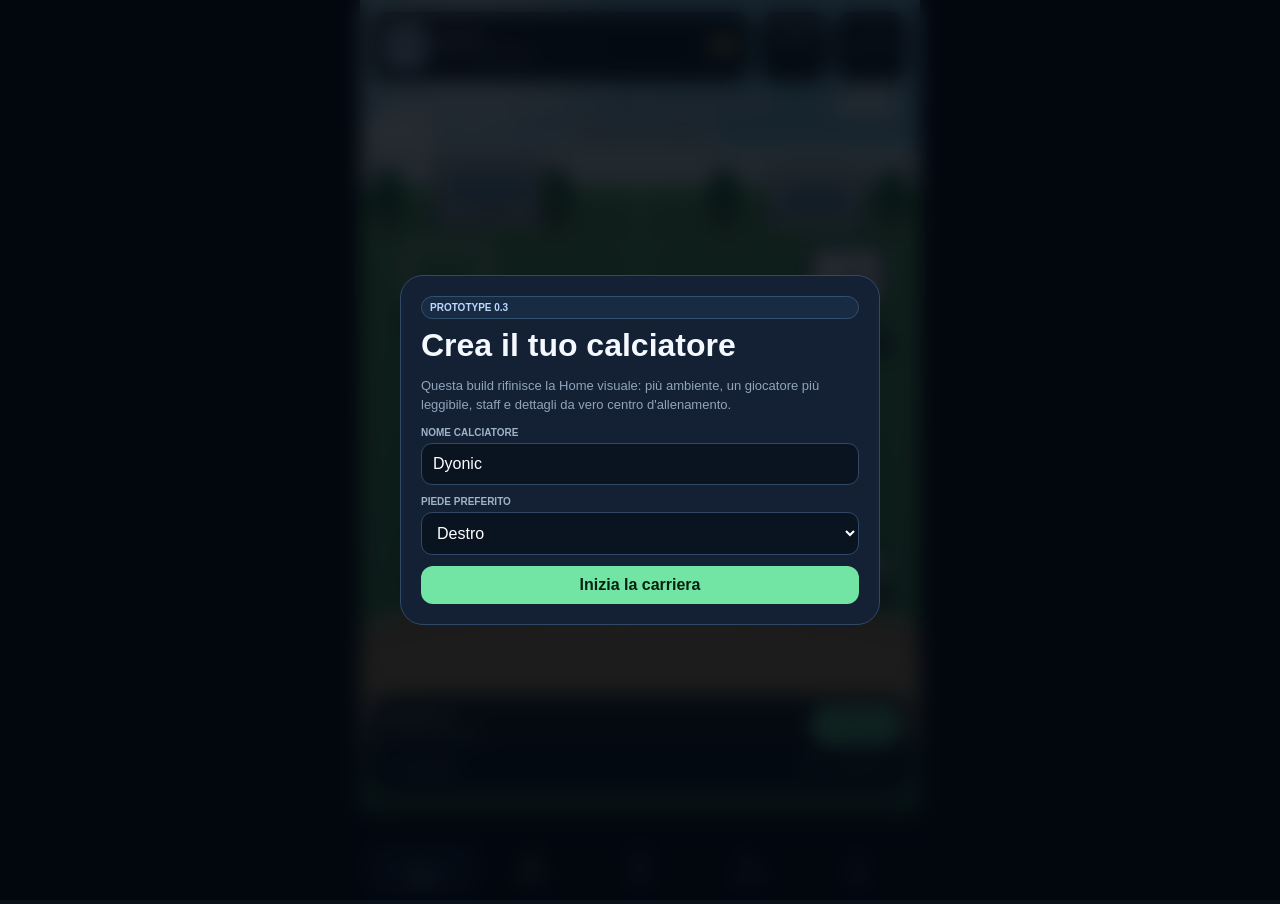
==== road-to-pro/index.html @ c66f7557 "Road to Pro Prototype 0.3 visual polish" ====
<!doctype html>
<html lang="it">
<head>
<meta charset="utf-8">
<meta name="viewport" content="width=device-width,initial-scale=1,viewport-fit=cover">
<meta name="theme-color" content="#0b1420">
<title>Road to Pro — Prototype 0.3</title>
<style>
:root{
  --bg:#09111a;--panel:#101a27;--panel2:#0c1520;--line:#273950;
  --text:#f4f8ff;--muted:#91a4bb;--green:#72e4a3;--blue:#62a8ff;--cyan:#66e3ff;
  --yellow:#ffd46b;--red:#ff7b7b;--grass:#4d9c57;--grass2:#3d844b;--track:#b69b70;
}
*{box-sizing:border-box}
html,body{margin:0;min-height:100%;background:var(--bg);color:var(--text);font-family:-apple-system,BlinkMacSystemFont,"Segoe UI",sans-serif}
button,input,select{font:inherit}
button{-webkit-tap-highlight-color:transparent}
body{overflow-x:hidden}
.app{max-width:560px;margin:auto;min-height:100vh;padding-bottom:92px;background:linear-gradient(#101d2c 0,#09111a 42%,#09111a 100%)}
.view{display:none}.view.active{display:block}
.card{background:linear-gradient(180deg,#142033,#0d1723);border:1px solid var(--line);border-radius:18px;padding:14px;margin:12px 12px 0;box-shadow:0 12px 32px #0005}
.title{font-size:11px;color:#a9bdd4;text-transform:uppercase;letter-spacing:.09em;font-weight:900;margin-bottom:10px}
.btn{border:0;border-radius:12px;padding:10px 12px;font-weight:900;background:var(--green);color:#062113}
.btn.alt{background:#21354d;color:#edf6ff}.btn.ghost{background:transparent;color:#c9d8e9;border:1px solid #344b69}.btn:disabled{opacity:.42}
.bar{height:8px;background:#08101a;border:1px solid #22344a;border-radius:999px;overflow:hidden}.fill{height:100%;background:linear-gradient(90deg,var(--blue),var(--green))}
.tag{font-size:10px;padding:5px 8px;border-radius:999px;background:#192b42;color:#bcd8ff;border:1px solid #31516f;font-weight:900;white-space:nowrap}
.toast{position:fixed;z-index:90;top:14px;left:50%;transform:translateX(-50%) translateY(-14px);opacity:0;background:#eff7ff;color:#0a1827;padding:10px 13px;border-radius:12px;font-size:12px;font-weight:900;transition:.2s;box-shadow:0 10px 24px #0005}.toast.show{opacity:1;transform:translateX(-50%)}
.modal{position:fixed;inset:0;z-index:80;background:#02060dd9;display:none;align-items:center;justify-content:center;padding:18px;backdrop-filter:blur(10px)}.modal.show{display:flex}
.box{width:min(480px,100%);background:#142033;border:1px solid #314968;border-radius:23px;padding:20px}.box h1{margin:8px 0 6px}.box p{color:var(--muted);font-size:13px;line-height:1.45}
.field{margin:11px 0}.field label{display:block;font-size:10px;color:#9fb3ca;text-transform:uppercase;font-weight:900;margin-bottom:5px}.field input,.field select{width:100%;border:1px solid #304863;background:#0a1420;color:#fff;padding:11px;border-radius:11px}

/* HOME VISUAL HUB */
.hub{position:relative;min-height:calc(100vh - 88px);overflow:hidden;background:linear-gradient(#8fd0ea 0 18%,#d9f0f1 18% 23%,#5aa763 23% 65%,#3d7f49 65%);border-bottom:1px solid #1d2c3d}
.sky-glow{position:absolute;inset:0;background:radial-gradient(circle at 20% 7%,#ffffffaa 0 6%,transparent 18%),linear-gradient(180deg,#0000,#0001);pointer-events:none}
.cloud{position:absolute;background:#ffffffc9;border-radius:999px;filter:drop-shadow(0 3px 4px #0002)}.cloud:before,.cloud:after{content:"";position:absolute;background:inherit;border-radius:50%}.c1{width:86px;height:24px;top:126px;left:-12px}.c1:before{width:32px;height:32px;left:14px;top:-14px}.c1:after{width:42px;height:42px;left:39px;top:-23px}.c2{width:70px;height:20px;top:98px;right:20px;opacity:.72}.c2:before{width:30px;height:30px;left:9px;top:-13px}.c2:after{width:34px;height:34px;right:7px;top:-18px}
.hud{position:relative;z-index:10;padding:12px 12px 0;display:grid;grid-template-columns:1fr auto;gap:8px}
.player-chip,.resource-chip{background:#0b1723e8;border:2px solid #0b1017;border-radius:16px;box-shadow:0 5px 0 #0003;backdrop-filter:blur(7px)}
.player-chip{display:flex;align-items:center;padding:8px;min-width:0}.crest{width:48px;height:48px;border-radius:13px;background:linear-gradient(145deg,#eaf3ff,#b8d4ff);border:2px solid #0b1017;display:grid;place-items:center;color:#152842;font-weight:950;flex:none}.player-meta{min-width:0;padding:0 8px}.player-meta b{display:block;white-space:nowrap;overflow:hidden;text-overflow:ellipsis;font-size:14px}.player-meta span{font-size:11px;color:#a8bdd3;font-weight:800}.ovr-mini{font-size:24px;font-weight:950;color:var(--yellow);margin-left:auto;padding-right:6px}
.resources{display:flex;gap:6px}.resource-chip{padding:7px 9px;min-width:70px;text-align:center}.resource-chip strong{font-size:13px;display:block}.resource-chip small{font-size:9px;color:#a5b8cd;text-transform:uppercase;font-weight:900}
.hub-title{position:relative;z-index:5;text-align:center;margin-top:10px}.hub-title b{font-size:22px;text-shadow:0 3px 0 #0004}.hub-title span{display:block;font-size:11px;color:#18332a;font-weight:900;background:#ffffffb5;width:max-content;max-width:80%;margin:4px auto 0;padding:5px 9px;border-radius:999px}

/* training field */
.field-scene{position:absolute;left:0;right:0;top:190px;bottom:132px;background:
linear-gradient(90deg,transparent 49.6%,#ffffff5b 49.6% 50.4%,transparent 50.4%),
linear-gradient(180deg,#5fae67,#3f8c51)}
.field-scene:before{content:"";position:absolute;inset:12px;border:3px solid #ffffff66;border-radius:18px}
.center-circle{position:absolute;left:50%;top:46%;width:104px;height:104px;border:3px solid #ffffff55;border-radius:50%;transform:translate(-50%,-50%)}
.track{position:absolute;left:-7%;right:-7%;bottom:-58px;height:150px;border-radius:50% 50% 0 0;background:#b89b71;border-top:8px solid #d9c49b;box-shadow:inset 0 22px 0 #a98c67}

/* hotspots */
.hotspot{position:absolute;z-index:6;border:0;background:transparent;color:#fff;text-align:center;padding:0;filter:drop-shadow(0 5px 4px #0004)}
.hotspot .label{display:inline-block;margin-top:4px;padding:5px 8px;border-radius:10px;background:#0a1420de;border:1px solid #35516d;font-size:10px;font-weight:950;white-space:nowrap}
.hotspot .bubble{position:absolute;right:-2px;top:-5px;background:#ff5a68;color:#fff;border:2px solid #fff;border-radius:50%;width:18px;height:18px;font-size:10px;font-weight:950;display:grid;place-items:center}
.goal-post{left:6%;top:11%;width:105px;height:85px}.goal-shape{position:relative;width:84px;height:58px;margin:auto;border:5px solid #f3f6f7;border-bottom-width:4px;border-radius:6px 6px 0 0;background:repeating-linear-gradient(45deg,#ffffff22 0 4px,#0000 4px 11px)}.goal-shape:after{content:"●";position:absolute;color:#eff8ff;font-size:24px;left:31px;bottom:-17px;text-shadow:0 2px 0 #0005}
.cones{left:7%;bottom:17%;width:100px}.cone-set{height:66px;position:relative}.cone{position:absolute;width:0;height:0;border-left:15px solid transparent;border-right:15px solid transparent;border-bottom:34px solid #ff9c33;filter:drop-shadow(0 4px 0 #99510f)}.cone:nth-child(1){left:7px;bottom:0}.cone:nth-child(2){left:34px;bottom:16px}.cone:nth-child(3){left:60px;bottom:1px}
.board{right:4%;top:11%;width:102px}.board-shape{width:78px;height:62px;background:#f1f5f5;border:5px solid #42586b;border-radius:8px;margin:auto;position:relative}.board-shape:before{content:"";position:absolute;left:50%;top:0;bottom:0;width:2px;background:#5aa;opacity:.6}.board-shape:after{content:"⚽";position:absolute;left:28px;top:17px;font-size:20px}.board-legs{height:24px;width:48px;border-left:5px solid #42586b;border-right:5px solid #42586b;margin:-1px auto 0}
.bench{right:4%;bottom:15%;width:112px}.bench-shape{width:88px;height:22px;background:#d9e0e4;border:4px solid #516476;border-radius:5px;margin:30px auto 0;position:relative}.bench-shape:before,.bench-shape:after{content:"";position:absolute;width:6px;height:27px;background:#516476;top:18px}.bench-shape:before{left:10px}.bench-shape:after{right:10px}

/* Player CSS character */
.footballer{position:absolute;z-index:5;left:50%;top:51%;width:110px;height:150px;transform:translate(-50%,-50%);filter:drop-shadow(0 8px 4px #0004)}
.shadow{position:absolute;width:76px;height:18px;border-radius:50%;background:#143d2788;bottom:1px;left:17px}
.head{position:absolute;width:36px;height:36px;border-radius:48% 48% 45% 45%;background:#d9a16f;left:37px;top:3px;border:3px solid #35251c}
.hair{position:absolute;width:36px;height:15px;border-radius:18px 18px 5px 5px;background:#2c211b;left:37px;top:1px;border:3px solid #211712;border-bottom:0}
.body{position:absolute;width:44px;height:58px;left:33px;top:36px;border-radius:10px 10px 16px 16px;background:linear-gradient(#0d67d8 0 72%,#fff 72%);border:3px solid #10233a}
.body:after{content:"9";position:absolute;right:6px;top:8px;font-weight:950;color:#fff;font-size:16px}
.arm{position:absolute;width:14px;height:52px;background:#d9a16f;border:3px solid #35251c;border-radius:9px;top:42px;transform-origin:top}.arm.l{left:25px;transform:rotate(18deg)}.arm.r{right:25px;transform:rotate(-22deg)}
.leg{position:absolute;width:16px;height:55px;background:linear-gradient(#f7f8fa 0 52%,#1748a1 52% 76%,#1b1c24 76%);border:3px solid #1d2735;border-radius:9px;top:88px;transform-origin:top}.leg.l{left:36px;transform:rotate(8deg)}.leg.r{right:36px;transform:rotate(-18deg);animation:kick 2.1s infinite ease-in-out}
.ball{position:absolute;width:27px;height:27px;background:radial-gradient(circle at 35% 30%,#fff 0 38%,#1e2530 40% 48%,#fff 50% 70%,#1e2530 72%);border:2px solid #1a2027;border-radius:50%;right:6px;bottom:13px;animation:ball 2.1s infinite ease-in-out}
@keyframes kick{0%,48%,100%{transform:rotate(-18deg)}58%{transform:rotate(-52deg)}70%{transform:rotate(-26deg)}}
@keyframes ball{0%,45%,100%{transform:translate(0,0) rotate(0)}62%{transform:translate(42px,-22px) rotate(110deg)}78%{transform:translate(5px,-4px) rotate(220deg)}}
.status-pill{position:absolute;z-index:7;left:50%;top:29%;transform:translateX(-50%);background:#0b1723e9;border:1px solid #3e5d7c;border-radius:14px;padding:7px 10px;font-size:10px;font-weight:900;box-shadow:0 5px 15px #0004;max-width:70%;text-align:center}
.status-pill.ready{border-color:#57d990;color:#d8ffe8}.status-pill.idle{border-color:#ffd46b;color:#ffe8a5}

/* Home footer panel */
.home-footer{position:absolute;left:10px;right:10px;bottom:18px;z-index:8;background:#0b1420eb;border:1px solid #30465f;border-radius:18px;padding:10px;box-shadow:0 10px 28px #0005;backdrop-filter:blur(10px)}
.primary-line{display:flex;gap:9px;align-items:center}.primary-line .info{flex:1;min-width:0}.primary-line b{display:block;font-size:13px}.primary-line span{font-size:10px;color:#9db1c9}.ps-chip{margin-top:8px;display:flex;justify-content:space-between;align-items:center;padding:8px 9px;border-radius:11px;background:#101c2a;border:1px solid #253a51;font-size:11px}.ps-chip strong{color:var(--green)}

/* rest of prototype */
.header{padding:14px 12px 0;display:flex;align-items:center;justify-content:space-between}.brand{font-weight:950;letter-spacing:.09em}
.stats{display:grid;grid-template-columns:repeat(3,1fr);gap:7px}.stat{background:var(--panel2);border:1px solid #23354b;border-radius:13px;padding:9px}.stat b{display:block}.stat span{font-size:9px;color:var(--muted);text-transform:uppercase}
.goal{display:grid;grid-template-columns:repeat(3,1fr);gap:6px;background:#07101a;border:2px solid #8196ac;padding:7px;border-radius:8px;aspect-ratio:1.8;margin:12px 0}.zone{border:1px dashed #38506d;border-radius:6px;background:#101d2b}.zone.target{background:radial-gradient(circle,#9dffd0 0 10%,#23744f 12% 42%,#143426 44%)}.zone.good{background:#257550}.zone.bad{background:#753840}
.score{display:flex;justify-content:space-between;font-size:12px;color:#bdcde1}.msg{text-align:center;font-weight:900;margin:10px 0}
.choices{display:flex;gap:7px;flex-wrap:wrap}.choice{border:1px solid #30445f;background:#111b29;color:#c7d5e8;border-radius:10px;padding:8px 9px;font-size:12px;font-weight:800}.choice.on{background:#244667;color:#fff;border-color:#5486b6}
.idle-box{margin-top:10px;padding:11px;background:#0c1521;border:1px solid #24344c;border-radius:12px;font-size:12px;color:#bdcde1}
.skillgrid{display:grid;grid-template-columns:1fr 1fr;gap:8px}.skill{background:var(--panel2);border:1px solid #25364e;border-radius:14px;padding:11px}.skill.lock{opacity:.52}.skill h4{margin:0;font-size:13px}.lvl{font-size:22px;color:var(--green);font-weight:950;margin-top:5px}.req{font-size:10px;color:var(--muted);min-height:30px;margin-top:4px}.skill .btn{width:100%;margin-top:7px}
.note{margin:10px 12px 0;font-size:11px;color:#ffd98a;padding:8px 10px;border-radius:11px;background:#2a2313;border:1px solid #59491d}

/* bottom nav */
.tabs{position:fixed;z-index:60;bottom:0;left:50%;transform:translateX(-50%);width:min(560px,100%);display:grid;grid-template-columns:repeat(5,1fr);padding:7px 8px calc(7px + env(safe-area-inset-bottom));background:#09111bf2;border-top:1px solid #26394f;backdrop-filter:blur(14px)}
.tab{border:0;background:transparent;color:#8295ac;padding:8px 2px;border-radius:11px;font-size:10px;font-weight:900}.tab b{display:block;font-size:18px;line-height:18px;margin-bottom:2px}.tab.active{background:#19283b;color:#fff}.tab.locked{opacity:.45}

/* Prototype 0.3 visual polish */
.training-complex{position:absolute;left:0;right:0;top:108px;height:120px;z-index:2;pointer-events:none}
.facility{position:absolute;bottom:0;border:3px solid #263746;border-bottom:0;background:linear-gradient(#d7e0e3,#aab7bd);box-shadow:0 6px 0 #0002}
.facility span{position:absolute;left:50%;transform:translateX(-50%);bottom:12px;font-size:9px;font-weight:950;color:#2d3d48;letter-spacing:.08em}
.facility.gym{width:112px;height:70px;left:13%;border-radius:12px 12px 0 0}
.facility.recovery{width:96px;height:60px;right:10%;border-radius:12px 12px 0 0;background:linear-gradient(#e7f3ef,#b7d8cf)}
.facility:before{content:"";position:absolute;left:12px;right:12px;top:12px;height:24px;background:#79a9c5;border:3px solid #395463;border-radius:5px}
.fence{position:absolute;left:0;right:0;bottom:-7px;height:23px;border-top:3px solid #526c70;background:repeating-linear-gradient(90deg,transparent 0 15px,#6f8587 15px 17px)}
.trees{position:absolute;left:2%;right:2%;bottom:7px;display:flex;justify-content:space-between;align-items:flex-end}
.trees i{display:block;width:34px;height:52px;background:#2f7c45;border:3px solid #285b37;border-radius:50% 50% 36% 36%;position:relative}
.trees i:after{content:"";position:absolute;width:7px;height:24px;background:#6a4b32;left:11px;bottom:-17px}
.coach{position:absolute;right:25%;top:36%;width:46px;height:80px;z-index:4;filter:drop-shadow(0 5px 3px #0004)}
.coach-head{position:absolute;width:22px;height:22px;border-radius:50%;background:#c98d66;left:12px;top:0;border:2px solid #2c211b}
.coach-body{position:absolute;width:30px;height:42px;left:8px;top:20px;border-radius:7px 7px 12px 12px;background:#182432;border:2px solid #101820}
.clipboard{position:absolute;width:18px;height:23px;right:-2px;top:29px;background:#f1d89f;border:2px solid #6e5630;border-radius:3px;transform:rotate(8deg)}
.coach span{position:absolute;top:65px;left:50%;transform:translateX(-50%);font-size:8px;background:#0a1420dc;border:1px solid #38506c;padding:3px 5px;border-radius:7px;font-weight:900}
.drill-ring{position:absolute;border:4px solid #f3d75d;border-radius:50%;width:34px;height:14px;bottom:17%;opacity:.9;transform:skewX(-12deg)}
.r1{left:32%}.r2{left:43%;bottom:12%}.r3{left:54%;bottom:19%}

/* richer player */
.footballer{width:128px;height:176px}
.player-head{position:absolute;width:40px;height:42px;left:44px;top:3px;border-radius:48% 48% 45% 45%;background:linear-gradient(#dba77a,#c88e61);border:3px solid #2b2019;z-index:6}
.player-hair{position:absolute;left:-3px;right:-3px;top:-3px;height:17px;background:#231a16;border-radius:19px 19px 5px 5px;border:3px solid #17110e;border-bottom:0}
.ear{position:absolute;width:7px;height:11px;background:#cc966d;border:2px solid #2b2019;top:18px}.e1{left:-7px;border-radius:7px 0 0 7px}.e2{right:-7px;border-radius:0 7px 7px 0}
.neck{position:absolute;width:16px;height:14px;background:#c98e63;left:56px;top:39px;border-left:3px solid #2b2019;border-right:3px solid #2b2019;z-index:4}
.jersey{position:absolute;width:54px;height:66px;left:37px;top:48px;border-radius:12px 12px 18px 18px;background:linear-gradient(90deg,#0a4ca9,#1876e8 48%,#0a4ca9);border:3px solid #10243b;z-index:5}
.jersey:before{content:"";position:absolute;left:0;right:0;top:8px;height:5px;background:#e8f1ff}
.jersey span{position:absolute;right:8px;top:19px;color:#fff;font-size:18px;font-weight:950;text-shadow:0 2px 0 #0004}
.shorts{position:absolute;width:52px;height:27px;left:38px;top:107px;background:#f4f7fa;border:3px solid #263445;border-radius:4px 4px 9px 9px;z-index:4}
.player-arm{position:absolute;width:15px;height:58px;background:linear-gradient(#176fd7 0 28%,#cb9267 28%);border:3px solid #2d2928;border-radius:9px;top:55px;transform-origin:top;z-index:3}.a1{left:27px;transform:rotate(20deg)}.a2{right:27px;transform:rotate(-28deg);animation:armSwing 2.1s infinite ease-in-out}
.player-leg{position:absolute;width:18px;height:58px;background:linear-gradient(#d79a6d 0 18%,#f7f8fa 18% 61%,#174ea8 61% 83%,#d79a6d 83%);border:3px solid #27313d;border-radius:9px;top:128px;transform-origin:top;z-index:3}.l1{left:42px;transform:rotate(6deg)}.l2{right:42px;transform:rotate(-16deg);animation:kick2 2.1s infinite ease-in-out}
.boot{position:absolute;width:26px;height:11px;background:#171b21;border:2px solid #0c0f12;border-radius:8px 10px 4px 4px;bottom:-4px;z-index:7}.b1{left:31px;transform:rotate(5deg)}.b2{right:26px;transform:rotate(-9deg);animation:bootKick 2.1s infinite ease-in-out}
.shadow{width:88px;left:20px;bottom:-1px;filter:blur(.4px)}
.ball{width:29px;height:29px;right:2px;bottom:14px}
@keyframes armSwing{0%,48%,100%{transform:rotate(-28deg)}58%{transform:rotate(-10deg)}70%{transform:rotate(-25deg)}}
@keyframes kick2{0%,48%,100%{transform:rotate(-16deg)}58%{transform:rotate(-51deg)}70%{transform:rotate(-25deg)}}
@keyframes bootKick{0%,48%,100%{transform:rotate(-9deg) translate(0,0)}58%{transform:rotate(-35deg) translate(8px,-5px)}70%{transform:rotate(-15deg) translate(2px,-1px)}}

/* make hotspots feel part of the world */
.hotspot{transition:transform .12s ease,filter .12s ease}.hotspot:active{transform:scale(.94);filter:brightness(1.12) drop-shadow(0 5px 4px #0004)}
.hotspot .label{background:#0a1420c7;backdrop-filter:blur(4px);border-color:#4b6d8b}
.home-footer{background:#0a1320df}
.hub-title b{font-size:24px;letter-spacing:.01em}
.status-pill{box-shadow:0 6px 18px #0005;backdrop-filter:blur(5px)}

@media(max-height:720px){.field-scene{top:175px;bottom:116px}.footballer{top:53%;transform:translate(-50%,-50%) scale(.88)}.status-pill{top:30%}.hotspot .label{font-size:9px}.home-footer{bottom:10px}}
</style>
</head>
<body>
<div class="toast" id="toast"></div>

<div class="modal" id="onboard"><div class="box">
  <div class="tag">PROTOTYPE 0.3</div>
  <h1>Crea il tuo calciatore</h1>
  <p>Questa build rifinisce la Home visuale: più ambiente, un giocatore più leggibile, staff e dettagli da vero centro d'allenamento.</p>
  <div class="field"><label>Nome calciatore</label><input id="nameInput" maxlength="18" value="Dyonic"></div>
  <div class="field"><label>Piede preferito</label><select id="footInput"><option>Destro</option><option>Sinistro</option></select></div>
  <button class="btn" id="create" style="width:100%">Inizia la carriera</button>
</div></div>

<div class="app">

<section class="view active" id="home">
  <div class="hub">
    <div class="sky-glow"></div><div class="cloud c1"></div><div class="cloud c2"></div>

    <div class="hud">
      <div class="player-chip">
        <div class="crest">RTP</div>
        <div class="player-meta"><b id="pname">—</b><span id="psub">ATT · Rookie</span></div>
        <div class="ovr-mini" id="ovr">40</div>
      </div>
      <div class="resources">
        <div class="resource-chip"><strong id="energy">100</strong><small>Energia</small></div>
        <div class="resource-chip"><strong>0</strong><small>Pro Coins</small></div>
      </div>
    </div>

    <div class="hub-title"><b>Centro di Allenamento</b><span id="hubSubtitle">Costruisci il tuo calciatore</span></div>

    <div class="training-complex">
      <div class="facility gym"><span>GYM</span></div>
      <div class="facility recovery"><span>RECOVERY</span></div>
      <div class="fence"></div>
      <div class="trees"><i></i><i></i><i></i><i></i></div>
    </div>
    <div class="field-scene">
      <div class="center-circle"></div><div class="track"></div>
      <div class="coach"><div class="coach-head"></div><div class="coach-body"></div><div class="clipboard"></div><span>Coach</span></div>
      <div class="drill-ring r1"></div><div class="drill-ring r2"></div><div class="drill-ring r3"></div>

      <button class="hotspot goal-post" data-go="training">
        <div class="goal-shape"></div><div class="label">Finalizzazione</div>
      </button>

      <button class="hotspot cones" id="dribblingHotspot">
        <div class="cone-set"><i class="cone"></i><i class="cone"></i><i class="cone"></i></div>
        <div class="label">Dribbling</div>
      </button>

      <button class="hotspot board" id="matchHotspot">
        <div class="board-shape"></div><div class="board-legs"></div><div class="label">Prossimo match</div>
      </button>

      <button class="hotspot bench" data-go="training" id="benchHotspot">
        <div class="bench-shape"></div><div class="label">Allenamento idle</div><span class="bubble" id="idleBubble" style="display:none">!</span>
      </button>

      <div class="status-pill ready" id="playerStatus">Pronto ad allenarsi</div>
      <div class="footballer" aria-label="Il tuo calciatore">
        <div class="shadow"></div>
        <div class="player-head"><div class="player-hair"></div><div class="ear e1"></div><div class="ear e2"></div></div>
        <div class="neck"></div>
        <div class="jersey"><span>9</span></div>
        <div class="shorts"></div>
        <div class="player-arm a1"></div><div class="player-arm a2"></div>
        <div class="player-leg l1"></div><div class="player-leg l2"></div>
        <div class="boot b1"></div><div class="boot b2"></div>
        <div class="ball"></div>
      </div>
    </div>

    <div class="home-footer">
      <div class="primary-line">
        <div class="info"><b id="primaryTitle">Allenati ora</b><span id="primarySub">Energia disponibile per il Training Ground</span></div>
        <button class="btn" id="primaryAction">Vai</button>
      </div>
      <button class="ps-chip" data-go="career" style="width:100%;color:#dbe8f6">
        <span>PS disponibili</span><strong id="ps">0.00 → Skill Tree</strong>
      </button>
    </div>
  </div>
</section>

<section class="view" id="training">
  <div class="header"><div class="brand">TRAINING GROUND</div><div class="tag">ATT</div></div>
  <div class="note">Demo: Energia accelerata a +1 ogni 8 secondi per testare il loop.</div>
  <div class="card">
    <div class="title">Energia Training</div>
    <div style="display:flex;justify-content:space-between"><strong id="energyBig">100 / 100</strong><span id="regen" style="font-size:12px;color:#bcd0e7">Piena</span></div>
    <div class="bar" style="margin-top:9px"><div class="fill" id="efill2" style="width:100%"></div></div>
  </div>
  <div class="card">
    <div class="title">Allenamento attivo</div>
    <strong>Finalizzazione</strong>
    <p style="font-size:12px;color:#94a6bf">10 tiri · costo 6 Energia. Tocca il bersaglio verde prima che sparisca.</p>
    <button class="btn" id="startGame">Inizia esercizio</button>
    <div id="game" style="display:none">
      <div class="goal" id="goal"></div>
      <div class="score"><span>Tiro <b id="shot">0</b>/10</span><span>Punti <b id="score">0</b></span></div>
      <div class="msg" id="msg">PRONTO</div>
    </div>
  </div>
  <div class="card">
    <div class="title">Allenamento idle</div>
    <p style="font-size:12px;color:#94a6bf">Scegli focus e durata. In produzione arriveremo fino a timer di ore.</p>
    <div class="choices" id="focus"></div><div style="height:8px"></div><div class="choices" id="duration"></div>
    <button class="btn alt" id="startIdle" style="margin-top:10px">Avvia allenamento</button>
    <div class="idle-box" id="idleBox">Nessun allenamento in corso.</div>
  </div>
</section>

<section class="view" id="career">
  <div class="header"><div class="brand">CARRIERA</div><div class="tag">SKILL TREE</div></div>
  <div class="card"><div class="stats">
    <div class="stat"><b id="careerPs">0.00</b><span>PS</span></div>
    <div class="stat"><b id="careerOvr">40</b><span>OVR</span></div>
    <div class="stat"><b>ATT</b><span>Ruolo</span></div>
  </div></div>
  <div class="card"><div class="title">Skill Tree ATT · prototipo</div><div class="skillgrid" id="skills"></div></div>
  <div class="card"><button class="btn ghost" id="reset" style="width:100%">Azzera Prototype 0.3</button></div>
</section>

<section class="view" id="club">
  <div class="header"><div class="brand">CLUB</div><div class="tag">PROSSIMAMENTE</div></div>
  <div class="card"><div class="title">Prototype 0</div><h3 style="margin:0">Il Club arriverà nei prossimi prototipi.</h3><p style="color:#91a4bb;font-size:12px">Questa schermata è già presente per provare l'architettura di navigazione futura.</p></div>
</section>

<section class="view" id="more">
  <div class="header"><div class="brand">ALTRO</div><div class="tag">PROTOTIPO</div></div>
  <div class="card"><div class="title">In sviluppo</div><p style="color:#91a4bb;font-size:12px;margin:0">Profilo, amici, Locker Room, Sponsor, notifiche, Chat Globale e impostazioni verranno aggiunti gradualmente.</p></div>
</section>

</div>

<nav class="tabs">
  <button class="tab active" data-view="home"><b>⌂</b>Home</button>
  <button class="tab" data-view="training"><b>⚡</b>Training</button>
  <button class="tab" data-view="club"><b>♜</b>Club</button>
  <button class="tab" data-view="career"><b>★</b>Carriera</button>
  <button class="tab" data-view="more"><b>•••</b>Altro</button>
</nav>

<script>
(function(){
"use strict";
var KEY="rtp_p0_web_v1", MAX=100, COST=6, REGEN=8000;
var SK={
 precision:{n:"Precisione tiro"},
 accel:{n:"Accelerazione"},
 movement:{n:"Smarcamento"},
 control:{n:"Primo controllo"},
 power:{n:"Potenza tiro",r:[["precision",5]]},
 dribble:{n:"Dribbling 1v1",r:[["control",5],["accel",3]]}
};
function fresh(){var s={made:false,name:"Dyonic",foot:"Destro",ps:0,invested:0,energy:100,last:Date.now(),idle:null,focus:"precision",dur:30,skills:{}};Object.keys(SK).forEach(function(k){s.skills[k]=0});return s}
var S;try{S=JSON.parse(localStorage.getItem(KEY))||fresh()}catch(e){S=fresh()}
Object.keys(SK).forEach(function(k){if(S.skills[k]==null)S.skills[k]=0});
var G=null;
function save(){localStorage.setItem(KEY,JSON.stringify(S))}
function toast(x){var t=document.getElementById("toast");t.textContent=x;t.classList.add("show");setTimeout(function(){t.classList.remove("show")},1600)}
function updateEnergy(){var now=Date.now();if(S.energy>=MAX){S.energy=MAX;S.last=now;return}var g=Math.floor((now-S.last)/REGEN);if(g>0){S.energy=Math.min(MAX,S.energy+g);S.last+=g*REGEN;save()}}
function nextSec(){return S.energy>=MAX?0:Math.max(0,Math.ceil((REGEN-(Date.now()-S.last))/1000))}
function cost(l){return Math.ceil(5+.25*Math.pow(l,1.30))}
function target(o){var x=o-40;return 100*(x+1.98927*Math.pow(x,1.235014))}
function ovr(ps){if(ps<=0)return 40;var lo=40,hi=400;for(var i=0;i<40;i++){var m=(lo+hi)/2;if(target(m)<=ps)lo=m;else hi=m}return Math.floor(lo)}
function unlocked(k){var r=SK[k].r;if(!r)return true;return r.every(function(x){return S.skills[x[0]]>=x[1]})}
function req(k){var r=SK[k].r;if(!r)return "Base · subito disponibile";return r.map(function(x){return SK[x[0]].n+" Lv"+x[1]}).join(" + ")}
function go(v){
 document.querySelectorAll(".view").forEach(function(x){x.classList.remove("active")});
 document.getElementById(v).classList.add("active");
 document.querySelectorAll(".tab").forEach(function(x){x.classList.toggle("active",x.getAttribute("data-view")===v)});
 window.scrollTo(0,0)
}
document.querySelectorAll("[data-view]").forEach(function(b){b.onclick=function(){go(b.getAttribute("data-view"))}});
document.querySelectorAll("[data-go]").forEach(function(b){b.onclick=function(){go(b.getAttribute("data-go"))}});
function renderSkills(){
 var root=document.getElementById("skills");root.innerHTML="";
 Object.keys(SK).forEach(function(k){
   var l=S.skills[k],c=cost(l),ok=unlocked(k),d=document.createElement("div");
   d.className="skill"+(ok?"":" lock");
   d.innerHTML="<h4>"+SK[k].n+"</h4><div class='lvl'>Lv "+l+"</div><div class='req'>"+req(k)+"</div><button class='btn alt' "+((!ok||S.ps<c)?"disabled":"")+">+1 · "+c+" PS</button>";
   d.querySelector("button").onclick=function(){if(!ok||S.ps<c)return;S.ps-=c;S.invested+=c;S.skills[k]++;save();toast(SK[k].n+" → Lv "+S.skills[k]);render()};
   root.appendChild(d)
 })
}
function idleState(){
 if(!S.idle||S.idle.claimed)return {type:"none",text:"Nessun allenamento idle",home:""};
 var rem=S.idle.end-Date.now();
 if(rem>0){var sec=Math.ceil(rem/1000),tx=Math.floor(sec/60)+":"+String(sec%60).padStart(2,"0");return {type:"run",text:SK[S.idle.focus].n+" · "+tx,home:"Allenamento: "+SK[S.idle.focus].n+" · "+tx}}
 return {type:"ready",text:"Allenamento completato · raccogli",home:"Allenamento completato!"}
}
function renderIdle(){
 var st=idleState(),b=document.getElementById("idleBox");
 if(st.type==="none"){b.textContent="Nessun allenamento in corso."}
 else if(st.type==="run"){b.innerHTML="<b>"+SK[S.idle.focus].n+"</b><br>"+st.text+" · ricompensa "+S.idle.reward.toFixed(2)+" PS"}
 else{
   b.innerHTML="<b>Allenamento completato</b><br>"+S.idle.reward.toFixed(2)+" PS<br><button class='btn' id='claim' style='margin-top:7px'>Raccogli</button>";
   setTimeout(function(){var q=document.getElementById("claim");if(q)q.onclick=function(){S.ps+=S.idle.reward;S.idle.claimed=true;save();toast("+"+S.idle.reward.toFixed(2)+" PS");render()}},0)
 }
 var status=document.getElementById("playerStatus"),bubble=document.getElementById("idleBubble");
 bubble.style.display=st.type==="ready"?"grid":"none";
 if(st.type==="run"){status.textContent=st.home;status.className="status-pill idle"}
 else if(st.type==="ready"){status.textContent="Allenamento completato · raccogli";status.className="status-pill idle"}
 else{status.textContent=S.energy>=COST?"Pronto ad allenarsi":"Energia in recupero";status.className="status-pill ready"}
}
function renderPrimary(){
 var st=idleState(),t=document.getElementById("primaryTitle"),s=document.getElementById("primarySub"),b=document.getElementById("primaryAction");
 if(st.type==="ready"){
   t.textContent="Allenamento completato";s.textContent="Raccogli la ricompensa idle";b.textContent="Raccogli";b.onclick=function(){go("training")}
 }else if(S.energy>=COST){
   t.textContent="Allenati ora";s.textContent=S.energy+" Energia disponibile";b.textContent="Training";b.onclick=function(){go("training")}
 }else if(S.ps>=5){
   t.textContent="Hai PS da spendere";s.textContent=S.ps.toFixed(2)+" PS disponibili";b.textContent="Skill";b.onclick=function(){go("career")}
 }else{
   t.textContent="Recupera Energia";s.textContent="Prossimo punto tra "+nextSec()+"s";b.textContent="Attendi";b.onclick=function(){toast("Energia in recupero")}
 }
}
function render(){
 updateEnergy();
 var O=ovr(S.invested);
 document.getElementById("pname").textContent=S.name;
 document.getElementById("psub").textContent="ATT · piede "+S.foot.toLowerCase();
 document.getElementById("ovr").textContent=O;
 document.getElementById("ps").textContent=S.ps.toFixed(2)+" → Skill Tree";
 document.getElementById("energy").textContent=S.energy+"/"+MAX;
 document.getElementById("energyBig").textContent=S.energy+" / "+MAX;
 document.getElementById("careerPs").textContent=S.ps.toFixed(2);
 document.getElementById("careerOvr").textContent=O;
 document.getElementById("efill2").style.width=S.energy+"%";
 document.getElementById("regen").textContent=S.energy>=MAX?"Energia piena":"+1 tra 0:"+String(nextSec()).padStart(2,"0");
 document.getElementById("hubSubtitle").textContent=O>40?"OVR "+O+" · continua a crescere":"Costruisci il tuo calciatore";
 renderIdle();renderPrimary();renderSkills();save()
}
function setupChoices(){
 var f=document.getElementById("focus"),d=document.getElementById("duration");f.innerHTML="";d.innerHTML="";
 ["precision","accel","movement","control"].forEach(function(k){var b=document.createElement("button");b.className="choice"+(S.focus===k?" on":"");b.textContent=SK[k].n;b.onclick=function(){S.focus=k;save();setupChoices()};f.appendChild(b)});
 [15,30,45,60,300].forEach(function(sec){var b=document.createElement("button");b.className="choice"+(S.dur===sec?" on":"");b.textContent=sec<60?sec+"s":sec===60?"1 min":"5 min";b.onclick=function(){S.dur=sec;save();setupChoices()};d.appendChild(b)})
}
document.getElementById("startIdle").onclick=function(){
 if(S.idle&&!S.idle.claimed&&Date.now()<S.idle.end){toast("Allenamento già in corso");return}
 var r=Math.max(.25,S.dur/60*.65);S.idle={focus:S.focus,end:Date.now()+S.dur*1000,reward:r,claimed:false};save();toast("Allenamento avviato");render()
};
document.getElementById("dribblingHotspot").onclick=function(){toast("Dribbling Challenge: prossimo incremento")}
document.getElementById("matchHotspot").onclick=function(){toast("Matchday arriverà con il Match Engine")}
function buildGoal(){var g=document.getElementById("goal");g.innerHTML="";for(var i=0;i<9;i++){(function(n){var z=document.createElement("div");z.className="zone";z.onclick=function(){tap(n)};g.appendChild(z)})(i)}}
function start(){
 updateEnergy();if(G)return;if(S.energy<COST){toast("Energia insufficiente");return}
 S.energy-=COST;S.last=Date.now();G={shot:0,score:0,target:0,active:false,t:null,end:0};
 document.getElementById("game").style.display="block";document.getElementById("startGame").disabled=true;next();save();render()
}
function next(){
 if(G.shot>=10){finish();return}
 G.shot++;G.target=Math.floor(Math.random()*9);G.active=true;G.end=Date.now()+1300;
 document.querySelectorAll(".zone").forEach(function(z,i){z.className="zone"+(i===G.target?" target":"")});
 document.getElementById("shot").textContent=G.shot;document.getElementById("score").textContent=G.score;document.getElementById("msg").textContent="TOCCA IL BERSAGLIO";
 clearTimeout(G.t);G.t=setTimeout(function(){resolve(false)},1300)
}
function tap(i){if(G&&G.active)resolve(i===G.target)}
function resolve(hit){
 if(!G||!G.active)return;G.active=false;clearTimeout(G.t);
 var z=document.querySelectorAll(".zone")[G.target];if(z)z.classList.add(hit?"good":"bad");
 if(hit){G.score+=100+Math.round(Math.max(0,G.end-Date.now())/10);document.getElementById("msg").textContent="CENTRO!"}else document.getElementById("msg").textContent="MANCATO";
 document.getElementById("score").textContent=G.score;setTimeout(next,420)
}
function finish(){
 var ratio=Math.min(1,G.score/2300),grade="C",reward=.75;
 if(ratio>=.82){grade="S";reward=1}else if(ratio>=.65){grade="A";reward=.95}else if(ratio>=.45){grade="B";reward=.85}
 S.ps+=reward;G=null;document.querySelectorAll(".zone").forEach(function(z){z.className="zone"});
 document.getElementById("msg").textContent="Voto "+grade+" · +"+reward.toFixed(2)+" PS";document.getElementById("startGame").disabled=false;document.getElementById("startGame").textContent="Ripeti esercizio";
 save();toast("Finalizzazione: "+grade+" · +"+reward.toFixed(2)+" PS");render()
}
document.getElementById("startGame").onclick=start;
document.getElementById("create").onclick=function(){
 S.name=(document.getElementById("nameInput").value||"Rookie").trim();S.foot=document.getElementById("footInput").value;S.made=true;save();
 document.getElementById("onboard").classList.remove("show");toast("Carriera creata");render()
};
document.getElementById("reset").onclick=function(){if(confirm("Azzero tutti i progressi del prototipo?")){localStorage.removeItem(KEY);location.reload()}};
buildGoal();setupChoices();if(!S.made)document.getElementById("onboard").classList.add("show");render();setInterval(render,1000);
})();
</script>
</body>
</html>
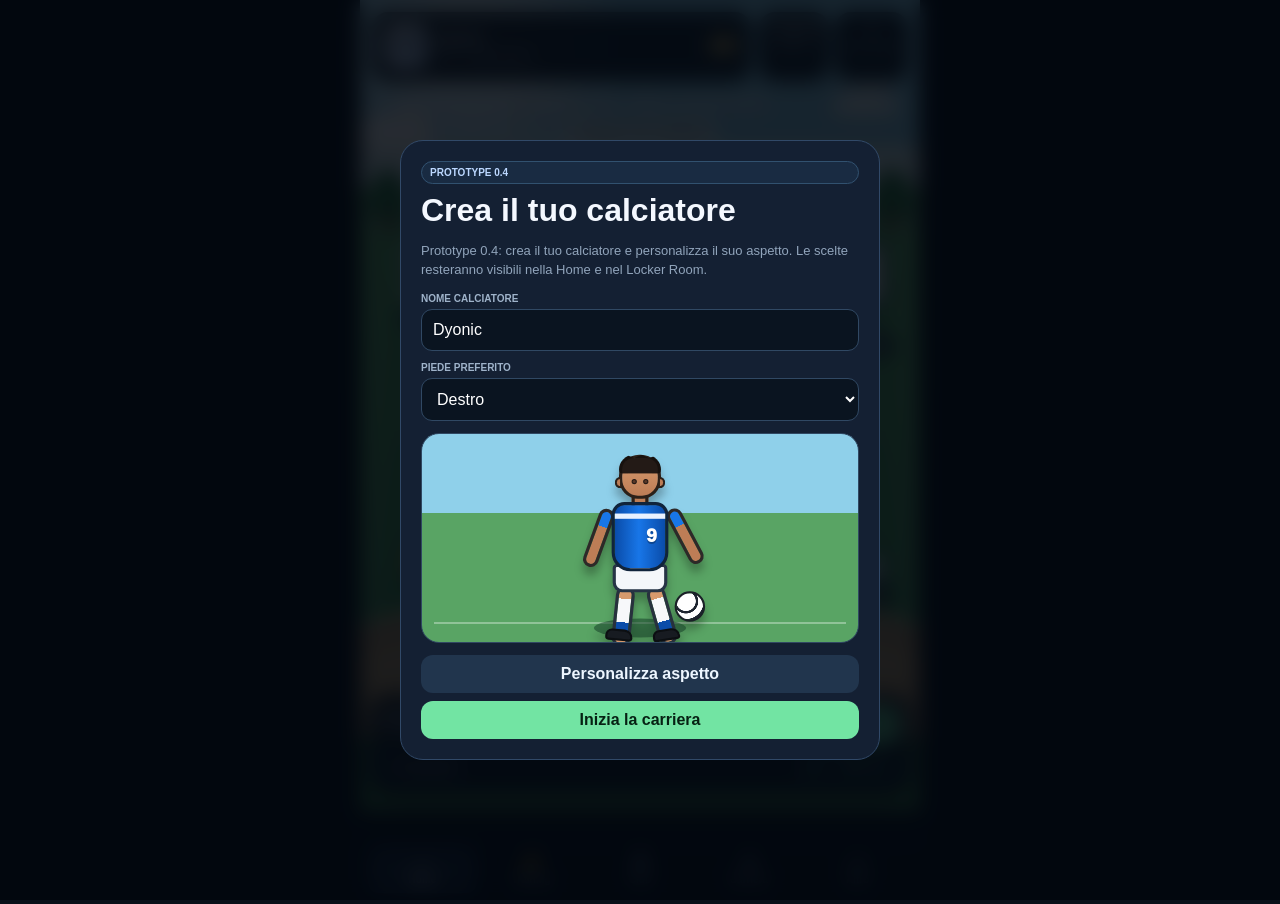
==== commit 5990c6c8: "Road to Pro Prototype 0.4 character customization" ====
--- a/road-to-pro/index.html
+++ b/road-to-pro/index.html
@@ -4,12 +4,12 @@
 <meta charset="utf-8">
 <meta name="viewport" content="width=device-width,initial-scale=1,viewport-fit=cover">
 <meta name="theme-color" content="#0b1420">
-<title>Road to Pro — Prototype 0.3</title>
+<title>Road to Pro — Prototype 0.4</title>
 <style>
 :root{
   --bg:#09111a;--panel:#101a27;--panel2:#0c1520;--line:#273950;
   --text:#f4f8ff;--muted:#91a4bb;--green:#72e4a3;--blue:#62a8ff;--cyan:#66e3ff;
-  --yellow:#ffd46b;--red:#ff7b7b;--grass:#4d9c57;--grass2:#3d844b;--track:#b69b70;
+  --yellow:#ffd46b;--red:#ff7b7b;--grass:#4d9c57;--grass2:#3d844b;--track:#b69b70;--skin:#d79a6d;--skin2:#bd7d56;--hair:#231a16;--eye:#5b3828;--jersey:#1876e8;--jersey2:#0a4ca9;
 }
 *{box-sizing:border-box}
 html,body{margin:0;min-height:100%;background:var(--bg);color:var(--text);font-family:-apple-system,BlinkMacSystemFont,"Segoe UI",sans-serif}
@@ -26,8 +26,21 @@
 .tag{font-size:10px;padding:5px 8px;border-radius:999px;background:#192b42;color:#bcd8ff;border:1px solid #31516f;font-weight:900;white-space:nowrap}
 .toast{position:fixed;z-index:90;top:14px;left:50%;transform:translateX(-50%) translateY(-14px);opacity:0;background:#eff7ff;color:#0a1827;padding:10px 13px;border-radius:12px;font-size:12px;font-weight:900;transition:.2s;box-shadow:0 10px 24px #0005}.toast.show{opacity:1;transform:translateX(-50%)}
 .modal{position:fixed;inset:0;z-index:80;background:#02060dd9;display:none;align-items:center;justify-content:center;padding:18px;backdrop-filter:blur(10px)}.modal.show{display:flex}
-.box{width:min(480px,100%);background:#142033;border:1px solid #314968;border-radius:23px;padding:20px}.box h1{margin:8px 0 6px}.box p{color:var(--muted);font-size:13px;line-height:1.45}
+.box{width:min(480px,100%);max-height:92vh;overflow:auto;background:#142033;border:1px solid #314968;border-radius:23px;padding:20px}.box h1{margin:8px 0 6px}.box p{color:var(--muted);font-size:13px;line-height:1.45}
 .field{margin:11px 0}.field label{display:block;font-size:10px;color:#9fb3ca;text-transform:uppercase;font-weight:900;margin-bottom:5px}.field input,.field select{width:100%;border:1px solid #304863;background:#0a1420;color:#fff;padding:11px;border-radius:11px}
+
+/* CHARACTER CUSTOMIZER */
+.custom-preview{height:210px;position:relative;overflow:hidden;border:1px solid #304862;border-radius:18px;background:linear-gradient(#8fd0ea 0 38%,#59a464 38%);margin:12px 0}
+.custom-preview:after{content:"";position:absolute;left:12px;right:12px;bottom:18px;height:2px;background:#ffffff55}
+.custom-preview .footballer{top:53%;transform:translate(-50%,-50%) scale(1.05)}
+.custom-grid{display:grid;grid-template-columns:1fr 1fr;gap:10px}
+.custom-section{margin-top:12px}.custom-section>label{display:block;font-size:10px;color:#9fb3ca;text-transform:uppercase;font-weight:900;margin-bottom:7px}
+.swatches{display:flex;flex-wrap:wrap;gap:8px}.swatch{width:34px;height:34px;border-radius:10px;border:3px solid #172638;box-shadow:0 0 0 1px #45607c;position:relative}.swatch.on:after{content:"✓";position:absolute;inset:0;display:grid;place-items:center;color:#fff;font-weight:950;text-shadow:0 2px 4px #000}
+.style-row{display:grid;grid-template-columns:repeat(3,1fr);gap:7px}.style-choice{border:1px solid #34506b;background:#0c1723;color:#cbd9e8;border-radius:11px;padding:9px 5px;font-size:10px;font-weight:900}.style-choice.on{background:#275176;border-color:#73b6f2;color:#fff}
+.custom-actions{display:flex;gap:8px;margin-top:16px}.custom-actions .btn{flex:1}
+.locker-avatar{height:190px;position:relative;border-radius:16px;overflow:hidden;background:linear-gradient(#9bd8ed 0 36%,#55a260 36%);border:1px solid #314962}
+.locker-avatar .footballer{top:54%;transform:translate(-50%,-50%) scale(.95)}
+.small-muted{font-size:11px;color:#91a4bb;line-height:1.4}
 
 /* HOME VISUAL HUB */
 .hub{position:relative;min-height:calc(100vh - 88px);overflow:hidden;background:linear-gradient(#8fd0ea 0 18%,#d9f0f1 18% 23%,#5aa763 23% 65%,#3d7f49 65%);border-bottom:1px solid #1d2c3d}
@@ -89,7 +102,7 @@
 .tabs{position:fixed;z-index:60;bottom:0;left:50%;transform:translateX(-50%);width:min(560px,100%);display:grid;grid-template-columns:repeat(5,1fr);padding:7px 8px calc(7px + env(safe-area-inset-bottom));background:#09111bf2;border-top:1px solid #26394f;backdrop-filter:blur(14px)}
 .tab{border:0;background:transparent;color:#8295ac;padding:8px 2px;border-radius:11px;font-size:10px;font-weight:900}.tab b{display:block;font-size:18px;line-height:18px;margin-bottom:2px}.tab.active{background:#19283b;color:#fff}.tab.locked{opacity:.45}
 
-/* Prototype 0.3 visual polish */
+/* Prototype 0.4 visual polish */
 .training-complex{position:absolute;left:0;right:0;top:108px;height:120px;z-index:2;pointer-events:none}
 .facility{position:absolute;bottom:0;border:3px solid #263746;border-bottom:0;background:linear-gradient(#d7e0e3,#aab7bd);box-shadow:0 6px 0 #0002}
 .facility span{position:absolute;left:50%;transform:translateX(-50%);bottom:12px;font-size:9px;font-weight:950;color:#2d3d48;letter-spacing:.08em}
@@ -110,16 +123,24 @@
 
 /* richer player */
 .footballer{width:128px;height:176px}
-.player-head{position:absolute;width:40px;height:42px;left:44px;top:3px;border-radius:48% 48% 45% 45%;background:linear-gradient(#dba77a,#c88e61);border:3px solid #2b2019;z-index:6}
-.player-hair{position:absolute;left:-3px;right:-3px;top:-3px;height:17px;background:#231a16;border-radius:19px 19px 5px 5px;border:3px solid #17110e;border-bottom:0}
-.ear{position:absolute;width:7px;height:11px;background:#cc966d;border:2px solid #2b2019;top:18px}.e1{left:-7px;border-radius:7px 0 0 7px}.e2{right:-7px;border-radius:0 7px 7px 0}
-.neck{position:absolute;width:16px;height:14px;background:#c98e63;left:56px;top:39px;border-left:3px solid #2b2019;border-right:3px solid #2b2019;z-index:4}
-.jersey{position:absolute;width:54px;height:66px;left:37px;top:48px;border-radius:12px 12px 18px 18px;background:linear-gradient(90deg,#0a4ca9,#1876e8 48%,#0a4ca9);border:3px solid #10243b;z-index:5}
+.player-head{position:absolute;width:40px;height:42px;left:44px;top:3px;border-radius:48% 48% 45% 45%;background:linear-gradient(var(--skin),var(--skin2));border:3px solid #2b2019;z-index:6}
+.player-hair{position:absolute;left:-3px;right:-3px;top:-3px;height:17px;background:var(--hair);border-radius:19px 19px 5px 5px;border:3px solid #17110e;border-bottom:0;z-index:8}
+.hair-buzz .player-hair{height:9px;border-radius:16px 16px 3px 3px}
+.hair-short .player-hair{height:18px;clip-path:polygon(0 22%,18% 0,36% 18%,54% 0,72% 18%,88% 2%,100% 30%,100% 100%,0 100%)}
+.hair-curly .player-hair{height:23px;top:-8px;border-radius:50% 50% 28% 28%;box-shadow:-8px 5px 0 -2px var(--hair),8px 5px 0 -2px var(--hair),0 -5px 0 -1px var(--hair)}
+.hair-fade .player-hair{height:20px;left:3px;right:3px;border-radius:14px 14px 5px 5px;clip-path:polygon(12% 24%,88% 0,100% 100%,0 100%)}
+.hair-long .player-hair{height:31px;left:-5px;right:-5px;border-radius:18px 18px 10px 10px}
+.hair-mohawk .player-hair{height:25px;left:10px;right:10px;top:-12px;border-radius:8px 8px 4px 4px}
+.eye-dot{position:absolute;top:20px;width:5px;height:5px;background:var(--eye);border:1px solid #241a16;border-radius:50%;z-index:9}.eye-dot.left{left:9px}.eye-dot.right{right:9px}
+.beard{display:none;position:absolute;left:7px;right:7px;bottom:-2px;height:14px;background:var(--hair);border-radius:4px 4px 15px 15px;opacity:.88;z-index:7}.beard-stubble .beard{display:block;height:7px;bottom:0;opacity:.55}.beard-short .beard{display:block;height:12px}.beard-full .beard{display:block;height:17px;left:4px;right:4px;bottom:-6px}
+.ear{position:absolute;width:7px;height:11px;background:var(--skin2);border:2px solid #2b2019;top:18px}.e1{left:-7px;border-radius:7px 0 0 7px}.e2{right:-7px;border-radius:0 7px 7px 0}
+.neck{position:absolute;width:16px;height:14px;background:var(--skin2);left:56px;top:39px;border-left:3px solid #2b2019;border-right:3px solid #2b2019;z-index:4}
+.jersey{position:absolute;width:54px;height:66px;left:37px;top:48px;border-radius:12px 12px 18px 18px;background:linear-gradient(90deg,var(--jersey2),var(--jersey) 48%,var(--jersey2));border:3px solid #10243b;z-index:5}
 .jersey:before{content:"";position:absolute;left:0;right:0;top:8px;height:5px;background:#e8f1ff}
 .jersey span{position:absolute;right:8px;top:19px;color:#fff;font-size:18px;font-weight:950;text-shadow:0 2px 0 #0004}
 .shorts{position:absolute;width:52px;height:27px;left:38px;top:107px;background:#f4f7fa;border:3px solid #263445;border-radius:4px 4px 9px 9px;z-index:4}
-.player-arm{position:absolute;width:15px;height:58px;background:linear-gradient(#176fd7 0 28%,#cb9267 28%);border:3px solid #2d2928;border-radius:9px;top:55px;transform-origin:top;z-index:3}.a1{left:27px;transform:rotate(20deg)}.a2{right:27px;transform:rotate(-28deg);animation:armSwing 2.1s infinite ease-in-out}
-.player-leg{position:absolute;width:18px;height:58px;background:linear-gradient(#d79a6d 0 18%,#f7f8fa 18% 61%,#174ea8 61% 83%,#d79a6d 83%);border:3px solid #27313d;border-radius:9px;top:128px;transform-origin:top;z-index:3}.l1{left:42px;transform:rotate(6deg)}.l2{right:42px;transform:rotate(-16deg);animation:kick2 2.1s infinite ease-in-out}
+.player-arm{position:absolute;width:15px;height:58px;background:linear-gradient(var(--jersey) 0 28%,var(--skin2) 28%);border:3px solid #2d2928;border-radius:9px;top:55px;transform-origin:top;z-index:3}.a1{left:27px;transform:rotate(20deg)}.a2{right:27px;transform:rotate(-28deg);animation:armSwing 2.1s infinite ease-in-out}
+.player-leg{position:absolute;width:18px;height:58px;background:linear-gradient(var(--skin) 0 18%,#f7f8fa 18% 61%,var(--jersey2) 61% 83%,var(--skin) 83%);border:3px solid #27313d;border-radius:9px;top:128px;transform-origin:top;z-index:3}.l1{left:42px;transform:rotate(6deg)}.l2{right:42px;transform:rotate(-16deg);animation:kick2 2.1s infinite ease-in-out}
 .boot{position:absolute;width:26px;height:11px;background:#171b21;border:2px solid #0c0f12;border-radius:8px 10px 4px 4px;bottom:-4px;z-index:7}.b1{left:31px;transform:rotate(5deg)}.b2{right:26px;transform:rotate(-9deg);animation:bootKick 2.1s infinite ease-in-out}
 .shadow{width:88px;left:20px;bottom:-1px;filter:blur(.4px)}
 .ball{width:29px;height:29px;right:2px;bottom:14px}
@@ -141,12 +162,46 @@
 <div class="toast" id="toast"></div>
 
 <div class="modal" id="onboard"><div class="box">
-  <div class="tag">PROTOTYPE 0.3</div>
+  <div class="tag">PROTOTYPE 0.4</div>
   <h1>Crea il tuo calciatore</h1>
-  <p>Questa build rifinisce la Home visuale: più ambiente, un giocatore più leggibile, staff e dettagli da vero centro d'allenamento.</p>
+  <p>Prototype 0.4: crea il tuo calciatore e personalizza il suo aspetto. Le scelte resteranno visibili nella Home e nel Locker Room.</p>
   <div class="field"><label>Nome calciatore</label><input id="nameInput" maxlength="18" value="Dyonic"></div>
   <div class="field"><label>Piede preferito</label><select id="footInput"><option>Destro</option><option>Sinistro</option></select></div>
+  <div class="custom-preview" id="onboardPreview">
+    <div class="footballer preview-player" aria-label="Anteprima calciatore">
+      <div class="shadow"></div>
+      <div class="player-head"><div class="player-hair"></div><div class="eye-dot left"></div><div class="eye-dot right"></div><div class="beard"></div><div class="ear e1"></div><div class="ear e2"></div></div>
+      <div class="neck"></div><div class="jersey"><span>9</span></div><div class="shorts"></div>
+      <div class="player-arm a1"></div><div class="player-arm a2"></div><div class="player-leg l1"></div><div class="player-leg l2"></div>
+      <div class="boot b1"></div><div class="boot b2"></div><div class="ball"></div>
+    </div>
+  </div>
+  <button class="btn alt" id="openCustomizerOnboard" style="width:100%;margin-bottom:8px">Personalizza aspetto</button>
   <button class="btn" id="create" style="width:100%">Inizia la carriera</button>
+</div></div>
+
+<div class="modal" id="customizer"><div class="box">
+  <div class="tag">LOCKER ROOM · ASPETTO</div>
+  <h1 style="margin-bottom:4px">Personalizza il giocatore</h1>
+  <p>Modifiche cosmetiche: non cambiano le statistiche.</p>
+  <div class="custom-preview">
+    <div class="footballer preview-player" aria-label="Anteprima personalizzazione">
+      <div class="shadow"></div>
+      <div class="player-head"><div class="player-hair"></div><div class="eye-dot left"></div><div class="eye-dot right"></div><div class="beard"></div><div class="ear e1"></div><div class="ear e2"></div></div>
+      <div class="neck"></div><div class="jersey"><span>9</span></div><div class="shorts"></div>
+      <div class="player-arm a1"></div><div class="player-arm a2"></div><div class="player-leg l1"></div><div class="player-leg l2"></div>
+      <div class="boot b1"></div><div class="boot b2"></div><div class="ball"></div>
+    </div>
+  </div>
+  <div class="custom-section"><label>Acconciatura</label><div class="style-row" id="hairStyles"></div></div>
+  <div class="custom-grid">
+    <div class="custom-section"><label>Tonalità pelle</label><div class="swatches" id="skinSwatches"></div></div>
+    <div class="custom-section"><label>Colore capelli</label><div class="swatches" id="hairSwatches"></div></div>
+    <div class="custom-section"><label>Colore occhi</label><div class="swatches" id="eyeSwatches"></div></div>
+    <div class="custom-section"><label>Divisa allenamento</label><div class="swatches" id="jerseySwatches"></div></div>
+  </div>
+  <div class="custom-section"><label>Barba</label><div class="style-row" id="beardStyles"></div></div>
+  <div class="custom-actions"><button class="btn ghost" id="cancelCustom">Annulla</button><button class="btn" id="saveCustom">Salva aspetto</button></div>
 </div></div>
 
 <div class="app">
@@ -200,7 +255,7 @@
       <div class="status-pill ready" id="playerStatus">Pronto ad allenarsi</div>
       <div class="footballer" aria-label="Il tuo calciatore">
         <div class="shadow"></div>
-        <div class="player-head"><div class="player-hair"></div><div class="ear e1"></div><div class="ear e2"></div></div>
+        <div class="player-head"><div class="player-hair"></div><div class="eye-dot left"></div><div class="eye-dot right"></div><div class="beard"></div><div class="ear e1"></div><div class="ear e2"></div></div>
         <div class="neck"></div>
         <div class="jersey"><span>9</span></div>
         <div class="shorts"></div>
@@ -259,7 +314,7 @@
     <div class="stat"><b>ATT</b><span>Ruolo</span></div>
   </div></div>
   <div class="card"><div class="title">Skill Tree ATT · prototipo</div><div class="skillgrid" id="skills"></div></div>
-  <div class="card"><button class="btn ghost" id="reset" style="width:100%">Azzera Prototype 0.3</button></div>
+  <div class="card"><button class="btn ghost" id="reset" style="width:100%">Azzera Prototype 0.4</button></div>
 </section>
 
 <section class="view" id="club">
@@ -268,8 +323,22 @@
 </section>
 
 <section class="view" id="more">
-  <div class="header"><div class="brand">ALTRO</div><div class="tag">PROTOTIPO</div></div>
-  <div class="card"><div class="title">In sviluppo</div><p style="color:#91a4bb;font-size:12px;margin:0">Profilo, amici, Locker Room, Sponsor, notifiche, Chat Globale e impostazioni verranno aggiunti gradualmente.</p></div>
+  <div class="header"><div class="brand">ALTRO</div><div class="tag">PROTOTYPE 0.4</div></div>
+  <div class="card">
+    <div class="title">Locker Room</div>
+    <div class="locker-avatar">
+      <div class="footballer preview-player" aria-label="Il tuo calciatore nel Locker Room">
+        <div class="shadow"></div>
+        <div class="player-head"><div class="player-hair"></div><div class="eye-dot left"></div><div class="eye-dot right"></div><div class="beard"></div><div class="ear e1"></div><div class="ear e2"></div></div>
+        <div class="neck"></div><div class="jersey"><span>9</span></div><div class="shorts"></div>
+        <div class="player-arm a1"></div><div class="player-arm a2"></div><div class="player-leg l1"></div><div class="player-leg l2"></div>
+        <div class="boot b1"></div><div class="boot b2"></div><div class="ball"></div>
+      </div>
+    </div>
+    <p class="small-muted">Capelli, colore capelli, occhi, pelle, barba e divisa di allenamento sono modificabili. In questa build sono solo cosmetici.</p>
+    <button class="btn" id="openLockerCustomizer" style="width:100%">Modifica aspetto</button>
+  </div>
+  <div class="card"><div class="title">In sviluppo</div><p class="small-muted" style="margin:0">Scarpini, accessori, Sponsor, profilo, amici, notifiche e Chat Globale verranno aggiunti gradualmente.</p></div>
 </section>
 
 </div>
@@ -294,9 +363,10 @@
  power:{n:"Potenza tiro",r:[["precision",5]]},
  dribble:{n:"Dribbling 1v1",r:[["control",5],["accel",3]]}
 };
-function fresh(){var s={made:false,name:"Dyonic",foot:"Destro",ps:0,invested:0,energy:100,last:Date.now(),idle:null,focus:"precision",dur:30,skills:{}};Object.keys(SK).forEach(function(k){s.skills[k]=0});return s}
+function defaultAppearance(){return {skin:"#d79a6d",skin2:"#bd7d56",hair:"#231a16",eyes:"#5b3828",jersey:"#1876e8",jersey2:"#0a4ca9",hairStyle:"short",beard:"none"}}
+function fresh(){var s={made:false,name:"Dyonic",foot:"Destro",ps:0,invested:0,energy:100,last:Date.now(),idle:null,focus:"precision",dur:30,appearance:defaultAppearance(),skills:{}};Object.keys(SK).forEach(function(k){s.skills[k]=0});return s}
 var S;try{S=JSON.parse(localStorage.getItem(KEY))||fresh()}catch(e){S=fresh()}
-Object.keys(SK).forEach(function(k){if(S.skills[k]==null)S.skills[k]=0});
+Object.keys(SK).forEach(function(k){if(S.skills[k]==null)S.skills[k]=0});if(!S.appearance)S.appearance=defaultAppearance();
 var G=null;
 function save(){localStorage.setItem(KEY,JSON.stringify(S))}
 function toast(x){var t=document.getElementById("toast");t.textContent=x;t.classList.add("show");setTimeout(function(){t.classList.remove("show")},1600)}
@@ -307,6 +377,48 @@
 function ovr(ps){if(ps<=0)return 40;var lo=40,hi=400;for(var i=0;i<40;i++){var m=(lo+hi)/2;if(target(m)<=ps)lo=m;else hi=m}return Math.floor(lo)}
 function unlocked(k){var r=SK[k].r;if(!r)return true;return r.every(function(x){return S.skills[x[0]]>=x[1]})}
 function req(k){var r=SK[k].r;if(!r)return "Base · subito disponibile";return r.map(function(x){return SK[x[0]].n+" Lv"+x[1]}).join(" + ")}
+var AP={
+ skin:[["#f2c6a5","#d9a47e"],["#e2ae82","#c88d64"],["#d79a6d","#bd7d56"],["#bd7c55","#9e6041"],["#945b3d","#71422d"],["#68402f","#4d2e23"]],
+ hair:["#171311","#3a271c","#6a4027","#a96d32","#d5b16c","#8d342c"],
+ eyes:["#4a2c20","#6b492d","#3e6645","#4b6d86","#78838b","#6a543a"],
+ jersey:[["#1876e8","#0a4ca9"],["#e54343","#9f2525"],["#32a767","#1f7446"],["#7e5ce6","#4e31a8"],["#ef8d26","#b75b0c"],["#23262f","#0f1116"]],
+ hairStyles:[["buzz","Rasati"],["short","Corti"],["curly","Ricci"],["fade","Fade"],["long","Lunghi"],["mohawk","Mohawk"]],
+ beards:[["none","Rasato"],["stubble","Barba corta"],["short","Barba"],["full","Piena"]]
+};
+var draft=null;
+function applyAppearance(a){
+ document.querySelectorAll(".footballer").forEach(function(p){
+   p.style.setProperty("--skin",a.skin);p.style.setProperty("--skin2",a.skin2);
+   p.style.setProperty("--hair",a.hair);p.style.setProperty("--eye",a.eyes);
+   p.style.setProperty("--jersey",a.jersey);p.style.setProperty("--jersey2",a.jersey2);
+   p.classList.remove("hair-buzz","hair-short","hair-curly","hair-fade","hair-long","hair-mohawk","beard-stubble","beard-short","beard-full");
+   p.classList.add("hair-"+a.hairStyle);
+   if(a.beard!=="none")p.classList.add("beard-"+a.beard);
+ });
+}
+function renderCustomizer(){
+ var a=draft||S.appearance;
+ function swatches(id,items,key,pair){
+   var root=document.getElementById(id);root.innerHTML="";
+   items.forEach(function(v){
+     var main=pair?v[0]:v,b=document.createElement("button");b.className="swatch"+((pair?a[key]===v[0]:a[key]===v)?" on":"");
+     b.style.background=main;b.setAttribute("aria-label",key);
+     b.onclick=function(){if(pair){a[key]=v[0];if(key==="skin")a.skin2=v[1];if(key==="jersey")a.jersey2=v[1]}else a[key]=v;renderCustomizer();applyAppearance(a)};
+     root.appendChild(b)
+   })
+ }
+ function styles(id,items,key){
+   var root=document.getElementById(id);root.innerHTML="";
+   items.forEach(function(v){var b=document.createElement("button");b.className="style-choice"+(a[key]===v[0]?" on":"");b.textContent=v[1];b.onclick=function(){a[key]=v[0];renderCustomizer();applyAppearance(a)};root.appendChild(b)})
+ }
+ styles("hairStyles",AP.hairStyles,"hairStyle");styles("beardStyles",AP.beards,"beard");
+ swatches("skinSwatches",AP.skin,"skin",true);swatches("hairSwatches",AP.hair,"hair",false);swatches("eyeSwatches",AP.eyes,"eyes",false);swatches("jerseySwatches",AP.jersey,"jersey",true);
+}
+function openCustomizer(){draft=JSON.parse(JSON.stringify(S.appearance));document.getElementById("customizer").classList.add("show");renderCustomizer();applyAppearance(draft)}
+function closeCustomizer(saveIt){
+ if(saveIt){S.appearance=JSON.parse(JSON.stringify(draft));save();toast("Aspetto salvato")}draft=null;
+ document.getElementById("customizer").classList.remove("show");applyAppearance(S.appearance);render()
+}
 function go(v){
  document.querySelectorAll(".view").forEach(function(x){x.classList.remove("active")});
  document.getElementById(v).classList.add("active");
@@ -359,6 +471,7 @@
 }
 function render(){
  updateEnergy();
+ applyAppearance(draft||S.appearance);
  var O=ovr(S.invested);
  document.getElementById("pname").textContent=S.name;
  document.getElementById("psub").textContent="ATT · piede "+S.foot.toLowerCase();
@@ -411,13 +524,17 @@
  document.getElementById("msg").textContent="Voto "+grade+" · +"+reward.toFixed(2)+" PS";document.getElementById("startGame").disabled=false;document.getElementById("startGame").textContent="Ripeti esercizio";
  save();toast("Finalizzazione: "+grade+" · +"+reward.toFixed(2)+" PS");render()
 }
+document.getElementById("openCustomizerOnboard").onclick=openCustomizer;
+document.getElementById("openLockerCustomizer").onclick=openCustomizer;
+document.getElementById("cancelCustom").onclick=function(){closeCustomizer(false)};
+document.getElementById("saveCustom").onclick=function(){closeCustomizer(true)};
 document.getElementById("startGame").onclick=start;
 document.getElementById("create").onclick=function(){
  S.name=(document.getElementById("nameInput").value||"Rookie").trim();S.foot=document.getElementById("footInput").value;S.made=true;save();
  document.getElementById("onboard").classList.remove("show");toast("Carriera creata");render()
 };
 document.getElementById("reset").onclick=function(){if(confirm("Azzero tutti i progressi del prototipo?")){localStorage.removeItem(KEY);location.reload()}};
-buildGoal();setupChoices();if(!S.made)document.getElementById("onboard").classList.add("show");render();setInterval(render,1000);
+buildGoal();setupChoices();applyAppearance(S.appearance);if(!S.made)document.getElementById("onboard").classList.add("show");render();setInterval(render,1000);
 })();
 </script>
 </body>
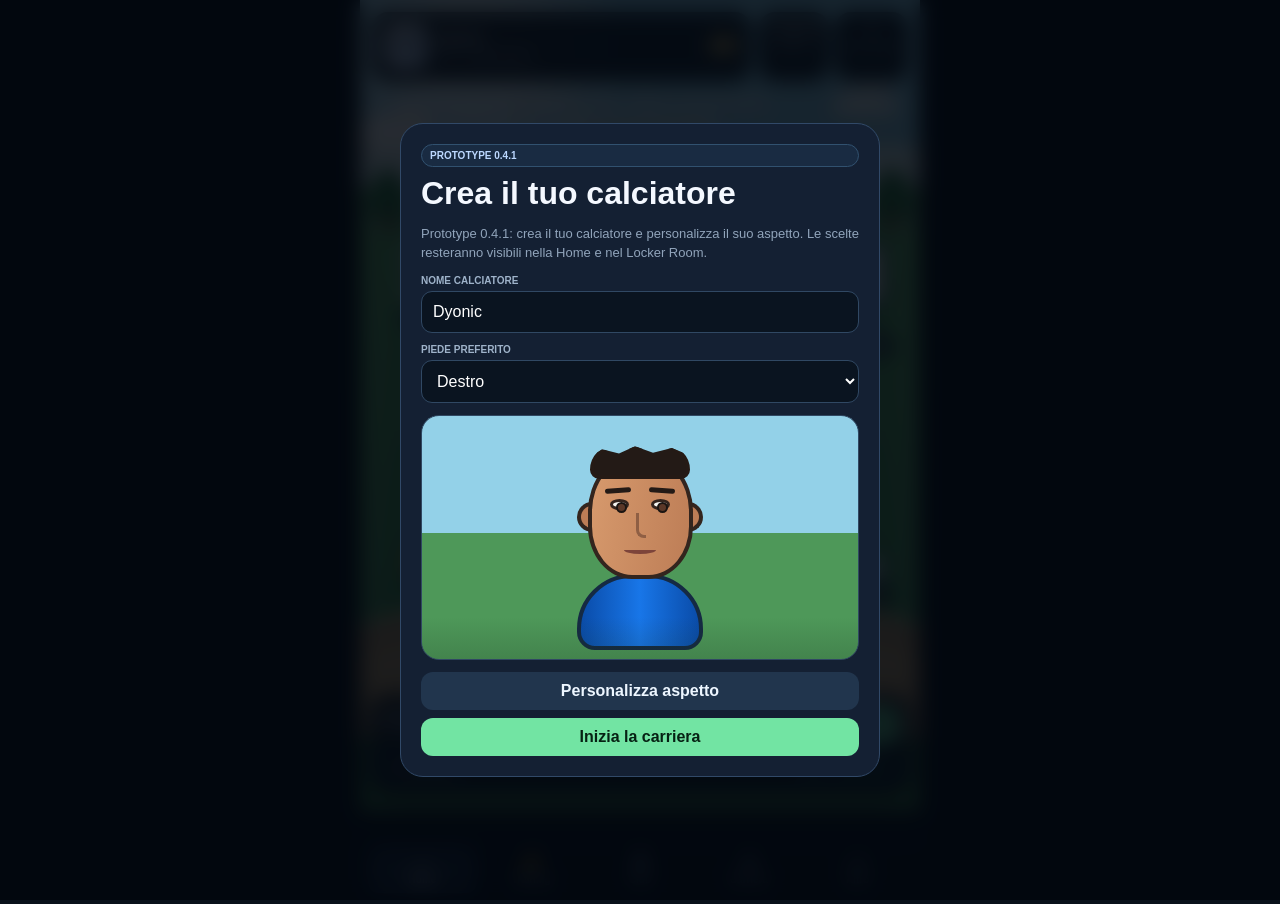
==== commit 984f4e0d: "Fix Road to Pro character customization 0.4.1" ====
--- a/road-to-pro/index.html
+++ b/road-to-pro/index.html
@@ -4,12 +4,12 @@
 <meta charset="utf-8">
 <meta name="viewport" content="width=device-width,initial-scale=1,viewport-fit=cover">
 <meta name="theme-color" content="#0b1420">
-<title>Road to Pro — Prototype 0.4</title>
+<title>Road to Pro — Prototype 0.4.1</title>
 <style>
 :root{
   --bg:#09111a;--panel:#101a27;--panel2:#0c1520;--line:#273950;
   --text:#f4f8ff;--muted:#91a4bb;--green:#72e4a3;--blue:#62a8ff;--cyan:#66e3ff;
-  --yellow:#ffd46b;--red:#ff7b7b;--grass:#4d9c57;--grass2:#3d844b;--track:#b69b70;--skin:#d79a6d;--skin2:#bd7d56;--hair:#231a16;--eye:#5b3828;--jersey:#1876e8;--jersey2:#0a4ca9;
+  --yellow:#ffd46b;--red:#ff7b7b;--grass:#4d9c57;--grass2:#3d844b;--track:#b69b70;--skin:#d79a6d;--skin2:#bd7d56;--hair:#231a16;--beard:#231a16;--eye:#5b3828;--jersey:#1876e8;--jersey2:#0a4ca9;
 }
 *{box-sizing:border-box}
 html,body{margin:0;min-height:100%;background:var(--bg);color:var(--text);font-family:-apple-system,BlinkMacSystemFont,"Segoe UI",sans-serif}
@@ -30,17 +30,40 @@
 .field{margin:11px 0}.field label{display:block;font-size:10px;color:#9fb3ca;text-transform:uppercase;font-weight:900;margin-bottom:5px}.field input,.field select{width:100%;border:1px solid #304863;background:#0a1420;color:#fff;padding:11px;border-radius:11px}
 
 /* CHARACTER CUSTOMIZER */
-.custom-preview{height:210px;position:relative;overflow:hidden;border:1px solid #304862;border-radius:18px;background:linear-gradient(#8fd0ea 0 38%,#59a464 38%);margin:12px 0}
-.custom-preview:after{content:"";position:absolute;left:12px;right:12px;bottom:18px;height:2px;background:#ffffff55}
-.custom-preview .footballer{top:53%;transform:translate(-50%,-50%) scale(1.05)}
+.custom-preview{height:245px;position:relative;overflow:hidden;border:1px solid #304862;border-radius:18px;background:linear-gradient(#93d1e8 0 48%,#4e9859 48%);margin:12px 0}
+.custom-preview:after{content:"";position:absolute;left:0;right:0;bottom:0;height:42px;background:linear-gradient(#0000,#17331d33)}
 .custom-grid{display:grid;grid-template-columns:1fr 1fr;gap:10px}
 .custom-section{margin-top:12px}.custom-section>label{display:block;font-size:10px;color:#9fb3ca;text-transform:uppercase;font-weight:900;margin-bottom:7px}
 .swatches{display:flex;flex-wrap:wrap;gap:8px}.swatch{width:34px;height:34px;border-radius:10px;border:3px solid #172638;box-shadow:0 0 0 1px #45607c;position:relative}.swatch.on:after{content:"✓";position:absolute;inset:0;display:grid;place-items:center;color:#fff;font-weight:950;text-shadow:0 2px 4px #000}
 .style-row{display:grid;grid-template-columns:repeat(3,1fr);gap:7px}.style-choice{border:1px solid #34506b;background:#0c1723;color:#cbd9e8;border-radius:11px;padding:9px 5px;font-size:10px;font-weight:900}.style-choice.on{background:#275176;border-color:#73b6f2;color:#fff}
 .custom-actions{display:flex;gap:8px;margin-top:16px}.custom-actions .btn{flex:1}
-.locker-avatar{height:190px;position:relative;border-radius:16px;overflow:hidden;background:linear-gradient(#9bd8ed 0 36%,#55a260 36%);border:1px solid #314962}
-.locker-avatar .footballer{top:54%;transform:translate(-50%,-50%) scale(.95)}
+.locker-avatar{height:210px;position:relative;border-radius:16px;overflow:hidden;background:linear-gradient(#9bd8ed 0 42%,#55a260 42%);border:1px solid #314962}
+.locker-avatar .footballer{top:56%;transform:translate(-50%,-50%) scale(.95)}
 .small-muted{font-size:11px;color:#91a4bb;line-height:1.4}
+
+/* close-up face preview: safer layering than the old CSS hair blocks */
+.face-preview{position:absolute;left:50%;top:51%;width:170px;height:220px;transform:translate(-50%,-50%);--skin:#d79a6d;--skin2:#bd7d56;--hair:#231a16;--beard:#231a16;--eye:#5b3828}
+.face-neck{position:absolute;width:42px;height:42px;left:64px;top:139px;background:var(--skin2);border:3px solid #33251e;border-radius:9px;z-index:1}
+.face-shoulders{position:absolute;left:22px;right:22px;height:76px;bottom:0;border-radius:55px 55px 18px 18px;background:linear-gradient(90deg,var(--jersey2),var(--jersey),var(--jersey2));border:4px solid #152a43;z-index:2}
+.face-head{position:absolute;width:105px;height:125px;left:33px;top:24px;background:linear-gradient(100deg,var(--skin),var(--skin2));border:4px solid #33251e;border-radius:46% 46% 42% 42%;z-index:4}
+.face-ear{position:absolute;width:18px;height:30px;top:72px;background:var(--skin2);border:4px solid #33251e;z-index:3}.face-ear.left{left:22px;border-radius:15px 2px 2px 15px}.face-ear.right{right:22px;border-radius:2px 15px 15px 2px}
+.face-eye{position:absolute;top:69px;width:19px;height:11px;background:#f7f7f2;border:3px solid #35251e;border-radius:50%;z-index:7}.face-eye:after{content:"";position:absolute;width:7px;height:7px;background:var(--eye);border:2px solid #1b1512;border-radius:50%;left:3px;top:0}.face-eye.left{left:55px}.face-eye.right{right:55px}
+.face-brow{position:absolute;top:58px;width:26px;height:5px;background:var(--hair);border-radius:7px;z-index:8}.face-brow.left{left:50px;transform:rotate(-4deg)}.face-brow.right{right:50px;transform:rotate(4deg)}
+.face-nose{position:absolute;left:81px;top:83px;width:10px;height:25px;border-left:3px solid #8f5f44;border-bottom:3px solid #8f5f44;border-radius:0 0 0 8px;z-index:8}
+.face-mouth{position:absolute;left:69px;top:116px;width:32px;height:8px;border-bottom:4px solid #7d443a;border-radius:50%;z-index:9}
+.face-hair{position:absolute;left:35px;top:14px;width:100px;height:40px;background:var(--hair);border:4px solid #251a15;border-radius:48px 48px 18px 18px;z-index:10;transform-origin:center bottom}
+.face-beard{display:none;position:absolute;left:51px;top:103px;width:69px;height:49px;background:var(--beard);border:3px solid #33251e;border-top:0;border-radius:8px 8px 32px 32px;z-index:6;clip-path:polygon(0 0,23% 9%,50% 0,77% 9%,100% 0,92% 75%,73% 100%,27% 100%,8% 75%)}
+.face-preview.beard-stubble .face-beard{display:block;height:26px;top:118px;opacity:.52;clip-path:polygon(0 0,100% 0,88% 100%,12% 100%)}
+.face-preview.beard-short .face-beard{display:block;height:39px;top:110px}
+.face-preview.beard-full .face-beard{display:block;height:51px;top:103px}
+.face-preview.hair-buzz .face-hair{height:18px;top:22px;border-radius:38px 38px 10px 10px}
+.face-preview.hair-short .face-hair{height:34px;top:15px;clip-path:polygon(0 32%,12% 12%,29% 24%,45% 3%,63% 22%,82% 8%,100% 30%,100% 100%,0 100%)}
+.face-preview.hair-curly .face-hair{height:38px;top:11px;border-radius:50% 50% 24% 24%;box-shadow:-14px 8px 0 -6px var(--hair),14px 8px 0 -6px var(--hair),-4px -7px 0 -4px var(--hair),8px -6px 0 -5px var(--hair)}
+.face-preview.hair-fade .face-hair{height:31px;top:17px;left:42px;width:86px;clip-path:polygon(7% 38%,25% 16%,80% 2%,100% 29%,93% 100%,0 100%)}
+.face-preview.hair-long .face-hair{height:38px;top:15px;border-radius:45px 45px 12px 12px}
+.face-preview.hair-long .face-hair:before,.face-preview.hair-long .face-hair:after{content:"";position:absolute;top:24px;width:14px;height:70px;background:var(--hair);border:3px solid #251a15;z-index:-1}.face-preview.hair-long .face-hair:before{left:-5px;border-radius:10px 2px 10px 14px}.face-preview.hair-long .face-hair:after{right:-5px;border-radius:2px 10px 14px 10px}
+.face-preview.hair-mohawk .face-hair{width:39px;left:66px;height:48px;top:0;border-radius:12px 12px 6px 6px;clip-path:polygon(25% 100%,0 28%,35% 18%,48% 0,62% 19%,100% 29%,77% 100%)}
+
 
 /* HOME VISUAL HUB */
 .hub{position:relative;min-height:calc(100vh - 88px);overflow:hidden;background:linear-gradient(#8fd0ea 0 18%,#d9f0f1 18% 23%,#5aa763 23% 65%,#3d7f49 65%);border-bottom:1px solid #1d2c3d}
@@ -102,7 +125,7 @@
 .tabs{position:fixed;z-index:60;bottom:0;left:50%;transform:translateX(-50%);width:min(560px,100%);display:grid;grid-template-columns:repeat(5,1fr);padding:7px 8px calc(7px + env(safe-area-inset-bottom));background:#09111bf2;border-top:1px solid #26394f;backdrop-filter:blur(14px)}
 .tab{border:0;background:transparent;color:#8295ac;padding:8px 2px;border-radius:11px;font-size:10px;font-weight:900}.tab b{display:block;font-size:18px;line-height:18px;margin-bottom:2px}.tab.active{background:#19283b;color:#fff}.tab.locked{opacity:.45}
 
-/* Prototype 0.4 visual polish */
+/* Prototype 0.4.1 visual polish */
 .training-complex{position:absolute;left:0;right:0;top:108px;height:120px;z-index:2;pointer-events:none}
 .facility{position:absolute;bottom:0;border:3px solid #263746;border-bottom:0;background:linear-gradient(#d7e0e3,#aab7bd);box-shadow:0 6px 0 #0002}
 .facility span{position:absolute;left:50%;transform:translateX(-50%);bottom:12px;font-size:9px;font-weight:950;color:#2d3d48;letter-spacing:.08em}
@@ -124,15 +147,16 @@
 /* richer player */
 .footballer{width:128px;height:176px}
 .player-head{position:absolute;width:40px;height:42px;left:44px;top:3px;border-radius:48% 48% 45% 45%;background:linear-gradient(var(--skin),var(--skin2));border:3px solid #2b2019;z-index:6}
-.player-hair{position:absolute;left:-3px;right:-3px;top:-3px;height:17px;background:var(--hair);border-radius:19px 19px 5px 5px;border:3px solid #17110e;border-bottom:0;z-index:8}
-.hair-buzz .player-hair{height:9px;border-radius:16px 16px 3px 3px}
-.hair-short .player-hair{height:18px;clip-path:polygon(0 22%,18% 0,36% 18%,54% 0,72% 18%,88% 2%,100% 30%,100% 100%,0 100%)}
-.hair-curly .player-hair{height:23px;top:-8px;border-radius:50% 50% 28% 28%;box-shadow:-8px 5px 0 -2px var(--hair),8px 5px 0 -2px var(--hair),0 -5px 0 -1px var(--hair)}
-.hair-fade .player-hair{height:20px;left:3px;right:3px;border-radius:14px 14px 5px 5px;clip-path:polygon(12% 24%,88% 0,100% 100%,0 100%)}
-.hair-long .player-hair{height:31px;left:-5px;right:-5px;border-radius:18px 18px 10px 10px}
-.hair-mohawk .player-hair{height:25px;left:10px;right:10px;top:-12px;border-radius:8px 8px 4px 4px}
+.player-hair{position:absolute;left:-3px;right:-3px;top:-3px;height:15px;background:var(--hair);border-radius:19px 19px 5px 5px;border:3px solid #17110e;border-bottom:0;z-index:8;pointer-events:none}
+.hair-buzz .player-hair{height:7px;top:0;border-radius:15px 15px 3px 3px}
+.hair-short .player-hair{height:14px;top:-2px;clip-path:polygon(0 35%,18% 5%,36% 20%,54% 2%,72% 20%,88% 5%,100% 35%,100% 100%,0 100%)}
+.hair-curly .player-hair{height:16px;top:-5px;border-radius:50% 50% 25% 25%;box-shadow:-6px 3px 0 -2px var(--hair),6px 3px 0 -2px var(--hair),0 -5px 0 -2px var(--hair)}
+.hair-fade .player-hair{height:14px;left:3px;right:3px;top:-1px;border-radius:14px 14px 4px 4px;clip-path:polygon(12% 28%,88% 4%,100% 100%,0 100%)}
+.hair-long .player-hair{height:17px;left:-4px;right:-4px;top:-2px;border-radius:18px 18px 6px 6px}
+.hair-long .player-hair:before,.hair-long .player-hair:after{content:"";position:absolute;top:10px;width:6px;height:25px;background:var(--hair);border:2px solid #17110e}.hair-long .player-hair:before{left:-4px;border-radius:5px}.hair-long .player-hair:after{right:-4px;border-radius:5px}
+.hair-mohawk .player-hair{height:20px;left:11px;right:11px;top:-10px;border-radius:7px 7px 3px 3px;clip-path:polygon(20% 100%,0 30%,35% 18%,50% 0,66% 20%,100% 30%,80% 100%)}
 .eye-dot{position:absolute;top:20px;width:5px;height:5px;background:var(--eye);border:1px solid #241a16;border-radius:50%;z-index:9}.eye-dot.left{left:9px}.eye-dot.right{right:9px}
-.beard{display:none;position:absolute;left:7px;right:7px;bottom:-2px;height:14px;background:var(--hair);border-radius:4px 4px 15px 15px;opacity:.88;z-index:7}.beard-stubble .beard{display:block;height:7px;bottom:0;opacity:.55}.beard-short .beard{display:block;height:12px}.beard-full .beard{display:block;height:17px;left:4px;right:4px;bottom:-6px}
+.beard{display:none;position:absolute;left:7px;right:7px;bottom:-2px;height:14px;background:var(--beard);border-radius:4px 4px 15px 15px;opacity:.88;z-index:7}.beard-stubble .beard{display:block;height:7px;bottom:0;opacity:.55}.beard-short .beard{display:block;height:12px}.beard-full .beard{display:block;height:17px;left:4px;right:4px;bottom:-6px}
 .ear{position:absolute;width:7px;height:11px;background:var(--skin2);border:2px solid #2b2019;top:18px}.e1{left:-7px;border-radius:7px 0 0 7px}.e2{right:-7px;border-radius:0 7px 7px 0}
 .neck{position:absolute;width:16px;height:14px;background:var(--skin2);left:56px;top:39px;border-left:3px solid #2b2019;border-right:3px solid #2b2019;z-index:4}
 .jersey{position:absolute;width:54px;height:66px;left:37px;top:48px;border-radius:12px 12px 18px 18px;background:linear-gradient(90deg,var(--jersey2),var(--jersey) 48%,var(--jersey2));border:3px solid #10243b;z-index:5}
@@ -162,20 +186,19 @@
 <div class="toast" id="toast"></div>
 
 <div class="modal" id="onboard"><div class="box">
-  <div class="tag">PROTOTYPE 0.4</div>
+  <div class="tag">PROTOTYPE 0.4.1</div>
   <h1>Crea il tuo calciatore</h1>
-  <p>Prototype 0.4: crea il tuo calciatore e personalizza il suo aspetto. Le scelte resteranno visibili nella Home e nel Locker Room.</p>
+  <p>Prototype 0.4.1: crea il tuo calciatore e personalizza il suo aspetto. Le scelte resteranno visibili nella Home e nel Locker Room.</p>
   <div class="field"><label>Nome calciatore</label><input id="nameInput" maxlength="18" value="Dyonic"></div>
   <div class="field"><label>Piede preferito</label><select id="footInput"><option>Destro</option><option>Sinistro</option></select></div>
-  <div class="custom-preview" id="onboardPreview">
-    <div class="footballer preview-player" aria-label="Anteprima calciatore">
-      <div class="shadow"></div>
-      <div class="player-head"><div class="player-hair"></div><div class="eye-dot left"></div><div class="eye-dot right"></div><div class="beard"></div><div class="ear e1"></div><div class="ear e2"></div></div>
-      <div class="neck"></div><div class="jersey"><span>9</span></div><div class="shorts"></div>
-      <div class="player-arm a1"></div><div class="player-arm a2"></div><div class="player-leg l1"></div><div class="player-leg l2"></div>
-      <div class="boot b1"></div><div class="boot b2"></div><div class="ball"></div>
-    </div>
-  </div>
+  <div class="custom-preview" id="onboardPreview"><div class="face-preview preview-player" aria-label="Anteprima volto">
+      <div class="face-shoulders"></div><div class="face-neck"></div>
+      <div class="face-ear left"></div><div class="face-ear right"></div>
+      <div class="face-head"></div><div class="face-hair"></div>
+      <div class="face-brow left"></div><div class="face-brow right"></div>
+      <div class="face-eye left"></div><div class="face-eye right"></div>
+      <div class="face-nose"></div><div class="face-mouth"></div><div class="face-beard"></div>
+    </div></div>
   <button class="btn alt" id="openCustomizerOnboard" style="width:100%;margin-bottom:8px">Personalizza aspetto</button>
   <button class="btn" id="create" style="width:100%">Inizia la carriera</button>
 </div></div>
@@ -184,20 +207,20 @@
   <div class="tag">LOCKER ROOM · ASPETTO</div>
   <h1 style="margin-bottom:4px">Personalizza il giocatore</h1>
   <p>Modifiche cosmetiche: non cambiano le statistiche.</p>
-  <div class="custom-preview">
-    <div class="footballer preview-player" aria-label="Anteprima personalizzazione">
-      <div class="shadow"></div>
-      <div class="player-head"><div class="player-hair"></div><div class="eye-dot left"></div><div class="eye-dot right"></div><div class="beard"></div><div class="ear e1"></div><div class="ear e2"></div></div>
-      <div class="neck"></div><div class="jersey"><span>9</span></div><div class="shorts"></div>
-      <div class="player-arm a1"></div><div class="player-arm a2"></div><div class="player-leg l1"></div><div class="player-leg l2"></div>
-      <div class="boot b1"></div><div class="boot b2"></div><div class="ball"></div>
-    </div>
-  </div>
+  <div class="custom-preview"><div class="face-preview preview-player" aria-label="Anteprima volto">
+      <div class="face-shoulders"></div><div class="face-neck"></div>
+      <div class="face-ear left"></div><div class="face-ear right"></div>
+      <div class="face-head"></div><div class="face-hair"></div>
+      <div class="face-brow left"></div><div class="face-brow right"></div>
+      <div class="face-eye left"></div><div class="face-eye right"></div>
+      <div class="face-nose"></div><div class="face-mouth"></div><div class="face-beard"></div>
+    </div></div>
   <div class="custom-section"><label>Acconciatura</label><div class="style-row" id="hairStyles"></div></div>
   <div class="custom-grid">
     <div class="custom-section"><label>Tonalità pelle</label><div class="swatches" id="skinSwatches"></div></div>
     <div class="custom-section"><label>Colore capelli</label><div class="swatches" id="hairSwatches"></div></div>
     <div class="custom-section"><label>Colore occhi</label><div class="swatches" id="eyeSwatches"></div></div>
+    <div class="custom-section"><label>Colore barba</label><div class="swatches" id="beardSwatches"></div></div>
     <div class="custom-section"><label>Divisa allenamento</label><div class="swatches" id="jerseySwatches"></div></div>
   </div>
   <div class="custom-section"><label>Barba</label><div class="style-row" id="beardStyles"></div></div>
@@ -314,7 +337,7 @@
     <div class="stat"><b>ATT</b><span>Ruolo</span></div>
   </div></div>
   <div class="card"><div class="title">Skill Tree ATT · prototipo</div><div class="skillgrid" id="skills"></div></div>
-  <div class="card"><button class="btn ghost" id="reset" style="width:100%">Azzera Prototype 0.4</button></div>
+  <div class="card"><button class="btn ghost" id="reset" style="width:100%">Azzera Prototype 0.4.1.1</button></div>
 </section>
 
 <section class="view" id="club">
@@ -323,7 +346,7 @@
 </section>
 
 <section class="view" id="more">
-  <div class="header"><div class="brand">ALTRO</div><div class="tag">PROTOTYPE 0.4</div></div>
+  <div class="header"><div class="brand">ALTRO</div><div class="tag">PROTOTYPE 0.4.1</div></div>
   <div class="card">
     <div class="title">Locker Room</div>
     <div class="locker-avatar">
@@ -335,7 +358,7 @@
         <div class="boot b1"></div><div class="boot b2"></div><div class="ball"></div>
       </div>
     </div>
-    <p class="small-muted">Capelli, colore capelli, occhi, pelle, barba e divisa di allenamento sono modificabili. In questa build sono solo cosmetici.</p>
+    <p class="small-muted">Capelli, colore capelli, occhi, pelle, stile e colore barba e divisa di allenamento sono modificabili. In questa build sono solo cosmetici.</p>
     <button class="btn" id="openLockerCustomizer" style="width:100%">Modifica aspetto</button>
   </div>
   <div class="card"><div class="title">In sviluppo</div><p class="small-muted" style="margin:0">Scarpini, accessori, Sponsor, profilo, amici, notifiche e Chat Globale verranno aggiunti gradualmente.</p></div>
@@ -363,10 +386,10 @@
  power:{n:"Potenza tiro",r:[["precision",5]]},
  dribble:{n:"Dribbling 1v1",r:[["control",5],["accel",3]]}
 };
-function defaultAppearance(){return {skin:"#d79a6d",skin2:"#bd7d56",hair:"#231a16",eyes:"#5b3828",jersey:"#1876e8",jersey2:"#0a4ca9",hairStyle:"short",beard:"none"}}
+function defaultAppearance(){return {skin:"#d79a6d",skin2:"#bd7d56",hair:"#231a16",beardColor:"#231a16",eyes:"#5b3828",jersey:"#1876e8",jersey2:"#0a4ca9",hairStyle:"short",beard:"none"}}
 function fresh(){var s={made:false,name:"Dyonic",foot:"Destro",ps:0,invested:0,energy:100,last:Date.now(),idle:null,focus:"precision",dur:30,appearance:defaultAppearance(),skills:{}};Object.keys(SK).forEach(function(k){s.skills[k]=0});return s}
 var S;try{S=JSON.parse(localStorage.getItem(KEY))||fresh()}catch(e){S=fresh()}
-Object.keys(SK).forEach(function(k){if(S.skills[k]==null)S.skills[k]=0});if(!S.appearance)S.appearance=defaultAppearance();
+Object.keys(SK).forEach(function(k){if(S.skills[k]==null)S.skills[k]=0});if(!S.appearance)S.appearance=defaultAppearance();if(!S.appearance.beardColor)S.appearance.beardColor=S.appearance.hair||"#231a16";
 var G=null;
 function save(){localStorage.setItem(KEY,JSON.stringify(S))}
 function toast(x){var t=document.getElementById("toast");t.textContent=x;t.classList.add("show");setTimeout(function(){t.classList.remove("show")},1600)}
@@ -380,6 +403,7 @@
 var AP={
  skin:[["#f2c6a5","#d9a47e"],["#e2ae82","#c88d64"],["#d79a6d","#bd7d56"],["#bd7c55","#9e6041"],["#945b3d","#71422d"],["#68402f","#4d2e23"]],
  hair:["#171311","#3a271c","#6a4027","#a96d32","#d5b16c","#8d342c"],
+ beardColors:["#171311","#3a271c","#6a4027","#a96d32","#d5b16c","#8d342c","#8b8b86"],
  eyes:["#4a2c20","#6b492d","#3e6645","#4b6d86","#78838b","#6a543a"],
  jersey:[["#1876e8","#0a4ca9"],["#e54343","#9f2525"],["#32a767","#1f7446"],["#7e5ce6","#4e31a8"],["#ef8d26","#b75b0c"],["#23262f","#0f1116"]],
  hairStyles:[["buzz","Rasati"],["short","Corti"],["curly","Ricci"],["fade","Fade"],["long","Lunghi"],["mohawk","Mohawk"]],
@@ -387,9 +411,9 @@
 };
 var draft=null;
 function applyAppearance(a){
- document.querySelectorAll(".footballer").forEach(function(p){
+ document.querySelectorAll(".footballer,.face-preview").forEach(function(p){
    p.style.setProperty("--skin",a.skin);p.style.setProperty("--skin2",a.skin2);
-   p.style.setProperty("--hair",a.hair);p.style.setProperty("--eye",a.eyes);
+   p.style.setProperty("--hair",a.hair);p.style.setProperty("--beard",a.beardColor||a.hair);p.style.setProperty("--eye",a.eyes);
    p.style.setProperty("--jersey",a.jersey);p.style.setProperty("--jersey2",a.jersey2);
    p.classList.remove("hair-buzz","hair-short","hair-curly","hair-fade","hair-long","hair-mohawk","beard-stubble","beard-short","beard-full");
    p.classList.add("hair-"+a.hairStyle);
@@ -412,7 +436,7 @@
    items.forEach(function(v){var b=document.createElement("button");b.className="style-choice"+(a[key]===v[0]?" on":"");b.textContent=v[1];b.onclick=function(){a[key]=v[0];renderCustomizer();applyAppearance(a)};root.appendChild(b)})
  }
  styles("hairStyles",AP.hairStyles,"hairStyle");styles("beardStyles",AP.beards,"beard");
- swatches("skinSwatches",AP.skin,"skin",true);swatches("hairSwatches",AP.hair,"hair",false);swatches("eyeSwatches",AP.eyes,"eyes",false);swatches("jerseySwatches",AP.jersey,"jersey",true);
+ swatches("skinSwatches",AP.skin,"skin",true);swatches("hairSwatches",AP.hair,"hair",false);swatches("eyeSwatches",AP.eyes,"eyes",false);swatches("beardSwatches",AP.beardColors,"beardColor",false);swatches("jerseySwatches",AP.jersey,"jersey",true);
 }
 function openCustomizer(){draft=JSON.parse(JSON.stringify(S.appearance));document.getElementById("customizer").classList.add("show");renderCustomizer();applyAppearance(draft)}
 function closeCustomizer(saveIt){
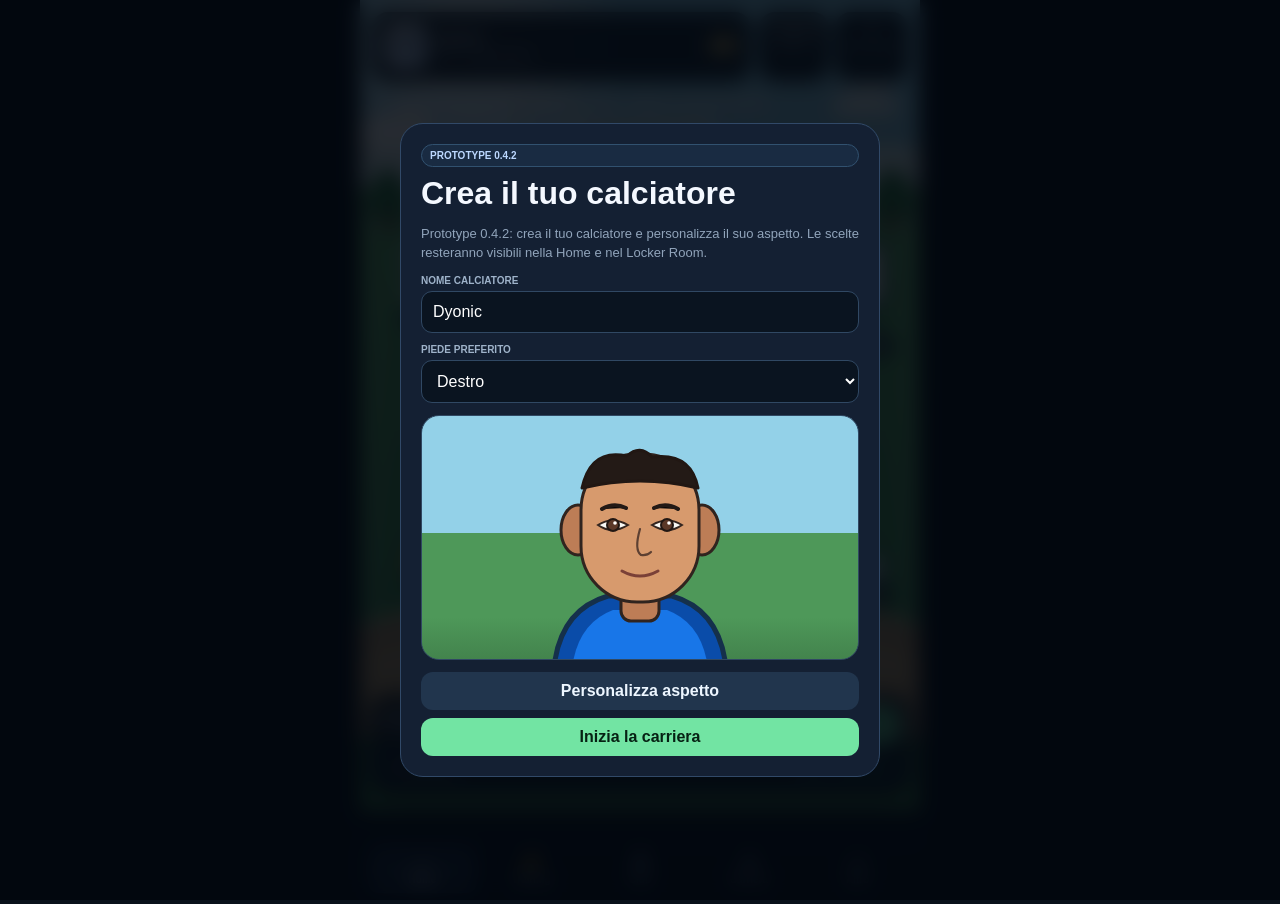
==== commit 58b7e769: "Rebuild Road to Pro avatar renderer with SVG" ====
--- a/road-to-pro/index.html
+++ b/road-to-pro/index.html
@@ -4,7 +4,7 @@
 <meta charset="utf-8">
 <meta name="viewport" content="width=device-width,initial-scale=1,viewport-fit=cover">
 <meta name="theme-color" content="#0b1420">
-<title>Road to Pro — Prototype 0.4.1</title>
+<title>Road to Pro — Prototype 0.4.2</title>
 <style>
 :root{
   --bg:#09111a;--panel:#101a27;--panel2:#0c1520;--line:#273950;
@@ -41,29 +41,21 @@
 .locker-avatar .footballer{top:56%;transform:translate(-50%,-50%) scale(.95)}
 .small-muted{font-size:11px;color:#91a4bb;line-height:1.4}
 
-/* close-up face preview: safer layering than the old CSS hair blocks */
-.face-preview{position:absolute;left:50%;top:51%;width:170px;height:220px;transform:translate(-50%,-50%);--skin:#d79a6d;--skin2:#bd7d56;--hair:#231a16;--beard:#231a16;--eye:#5b3828}
-.face-neck{position:absolute;width:42px;height:42px;left:64px;top:139px;background:var(--skin2);border:3px solid #33251e;border-radius:9px;z-index:1}
-.face-shoulders{position:absolute;left:22px;right:22px;height:76px;bottom:0;border-radius:55px 55px 18px 18px;background:linear-gradient(90deg,var(--jersey2),var(--jersey),var(--jersey2));border:4px solid #152a43;z-index:2}
-.face-head{position:absolute;width:105px;height:125px;left:33px;top:24px;background:linear-gradient(100deg,var(--skin),var(--skin2));border:4px solid #33251e;border-radius:46% 46% 42% 42%;z-index:4}
-.face-ear{position:absolute;width:18px;height:30px;top:72px;background:var(--skin2);border:4px solid #33251e;z-index:3}.face-ear.left{left:22px;border-radius:15px 2px 2px 15px}.face-ear.right{right:22px;border-radius:2px 15px 15px 2px}
-.face-eye{position:absolute;top:69px;width:19px;height:11px;background:#f7f7f2;border:3px solid #35251e;border-radius:50%;z-index:7}.face-eye:after{content:"";position:absolute;width:7px;height:7px;background:var(--eye);border:2px solid #1b1512;border-radius:50%;left:3px;top:0}.face-eye.left{left:55px}.face-eye.right{right:55px}
-.face-brow{position:absolute;top:58px;width:26px;height:5px;background:var(--hair);border-radius:7px;z-index:8}.face-brow.left{left:50px;transform:rotate(-4deg)}.face-brow.right{right:50px;transform:rotate(4deg)}
-.face-nose{position:absolute;left:81px;top:83px;width:10px;height:25px;border-left:3px solid #8f5f44;border-bottom:3px solid #8f5f44;border-radius:0 0 0 8px;z-index:8}
-.face-mouth{position:absolute;left:69px;top:116px;width:32px;height:8px;border-bottom:4px solid #7d443a;border-radius:50%;z-index:9}
-.face-hair{position:absolute;left:35px;top:14px;width:100px;height:40px;background:var(--hair);border:4px solid #251a15;border-radius:48px 48px 18px 18px;z-index:10;transform-origin:center bottom}
-.face-beard{display:none;position:absolute;left:51px;top:103px;width:69px;height:49px;background:var(--beard);border:3px solid #33251e;border-top:0;border-radius:8px 8px 32px 32px;z-index:6;clip-path:polygon(0 0,23% 9%,50% 0,77% 9%,100% 0,92% 75%,73% 100%,27% 100%,8% 75%)}
-.face-preview.beard-stubble .face-beard{display:block;height:26px;top:118px;opacity:.52;clip-path:polygon(0 0,100% 0,88% 100%,12% 100%)}
-.face-preview.beard-short .face-beard{display:block;height:39px;top:110px}
-.face-preview.beard-full .face-beard{display:block;height:51px;top:103px}
-.face-preview.hair-buzz .face-hair{height:18px;top:22px;border-radius:38px 38px 10px 10px}
-.face-preview.hair-short .face-hair{height:34px;top:15px;clip-path:polygon(0 32%,12% 12%,29% 24%,45% 3%,63% 22%,82% 8%,100% 30%,100% 100%,0 100%)}
-.face-preview.hair-curly .face-hair{height:38px;top:11px;border-radius:50% 50% 24% 24%;box-shadow:-14px 8px 0 -6px var(--hair),14px 8px 0 -6px var(--hair),-4px -7px 0 -4px var(--hair),8px -6px 0 -5px var(--hair)}
-.face-preview.hair-fade .face-hair{height:31px;top:17px;left:42px;width:86px;clip-path:polygon(7% 38%,25% 16%,80% 2%,100% 29%,93% 100%,0 100%)}
-.face-preview.hair-long .face-hair{height:38px;top:15px;border-radius:45px 45px 12px 12px}
-.face-preview.hair-long .face-hair:before,.face-preview.hair-long .face-hair:after{content:"";position:absolute;top:24px;width:14px;height:70px;background:var(--hair);border:3px solid #251a15;z-index:-1}.face-preview.hair-long .face-hair:before{left:-5px;border-radius:10px 2px 10px 14px}.face-preview.hair-long .face-hair:after{right:-5px;border-radius:2px 10px 14px 10px}
-.face-preview.hair-mohawk .face-hair{width:39px;left:66px;height:48px;top:0;border-radius:12px 12px 6px 6px;clip-path:polygon(25% 100%,0 28%,35% 18%,48% 0,62% 19%,100% 29%,77% 100%)}
-
+/* SVG AVATAR SYSTEM — 0.4.2 */
+.avatar-portrait{position:absolute;left:50%;top:50%;width:220px;height:250px;transform:translate(-50%,-50%);z-index:2}
+.avatar-portrait svg,.avatar-mini-head svg{width:100%;height:100%;display:block;overflow:visible}
+.avatar-mini-head{position:absolute;width:46px;height:52px;left:41px;top:0;z-index:9;filter:drop-shadow(0 2px 1px #0003)}
+.custom-preview{isolation:isolate}
+.custom-preview .avatar-portrait{top:52%}
+.locker-avatar .avatar-mini-head{left:41px;top:0}
+.avatar-outline{stroke:#30241f;stroke-width:3;stroke-linejoin:round;stroke-linecap:round}
+.avatar-feature{stroke:#5d4032;stroke-width:2.2;stroke-linecap:round;fill:none}
+.avatar-brow{stroke-width:4;stroke-linecap:round}
+.avatar-eye-line{stroke:#33251f;stroke-width:2;fill:#f8f8f4}
+.avatar-mouth{stroke:#7a4037;stroke-width:3;fill:none;stroke-linecap:round}
+.avatar-hair-outline{stroke:#211713;stroke-width:3;stroke-linejoin:round;stroke-linecap:round}
+.avatar-beard-outline{stroke:#33241f;stroke-width:2;stroke-linejoin:round}
+.avatar-curly-dot{stroke:#211713;stroke-width:2}
 
 /* HOME VISUAL HUB */
 .hub{position:relative;min-height:calc(100vh - 88px);overflow:hidden;background:linear-gradient(#8fd0ea 0 18%,#d9f0f1 18% 23%,#5aa763 23% 65%,#3d7f49 65%);border-bottom:1px solid #1d2c3d}
@@ -125,7 +117,7 @@
 .tabs{position:fixed;z-index:60;bottom:0;left:50%;transform:translateX(-50%);width:min(560px,100%);display:grid;grid-template-columns:repeat(5,1fr);padding:7px 8px calc(7px + env(safe-area-inset-bottom));background:#09111bf2;border-top:1px solid #26394f;backdrop-filter:blur(14px)}
 .tab{border:0;background:transparent;color:#8295ac;padding:8px 2px;border-radius:11px;font-size:10px;font-weight:900}.tab b{display:block;font-size:18px;line-height:18px;margin-bottom:2px}.tab.active{background:#19283b;color:#fff}.tab.locked{opacity:.45}
 
-/* Prototype 0.4.1 visual polish */
+/* Prototype 0.4.2 visual polish */
 .training-complex{position:absolute;left:0;right:0;top:108px;height:120px;z-index:2;pointer-events:none}
 .facility{position:absolute;bottom:0;border:3px solid #263746;border-bottom:0;background:linear-gradient(#d7e0e3,#aab7bd);box-shadow:0 6px 0 #0002}
 .facility span{position:absolute;left:50%;transform:translateX(-50%);bottom:12px;font-size:9px;font-weight:950;color:#2d3d48;letter-spacing:.08em}
@@ -146,18 +138,7 @@
 
 /* richer player */
 .footballer{width:128px;height:176px}
-.player-head{position:absolute;width:40px;height:42px;left:44px;top:3px;border-radius:48% 48% 45% 45%;background:linear-gradient(var(--skin),var(--skin2));border:3px solid #2b2019;z-index:6}
-.player-hair{position:absolute;left:-3px;right:-3px;top:-3px;height:15px;background:var(--hair);border-radius:19px 19px 5px 5px;border:3px solid #17110e;border-bottom:0;z-index:8;pointer-events:none}
-.hair-buzz .player-hair{height:7px;top:0;border-radius:15px 15px 3px 3px}
-.hair-short .player-hair{height:14px;top:-2px;clip-path:polygon(0 35%,18% 5%,36% 20%,54% 2%,72% 20%,88% 5%,100% 35%,100% 100%,0 100%)}
-.hair-curly .player-hair{height:16px;top:-5px;border-radius:50% 50% 25% 25%;box-shadow:-6px 3px 0 -2px var(--hair),6px 3px 0 -2px var(--hair),0 -5px 0 -2px var(--hair)}
-.hair-fade .player-hair{height:14px;left:3px;right:3px;top:-1px;border-radius:14px 14px 4px 4px;clip-path:polygon(12% 28%,88% 4%,100% 100%,0 100%)}
-.hair-long .player-hair{height:17px;left:-4px;right:-4px;top:-2px;border-radius:18px 18px 6px 6px}
-.hair-long .player-hair:before,.hair-long .player-hair:after{content:"";position:absolute;top:10px;width:6px;height:25px;background:var(--hair);border:2px solid #17110e}.hair-long .player-hair:before{left:-4px;border-radius:5px}.hair-long .player-hair:after{right:-4px;border-radius:5px}
-.hair-mohawk .player-hair{height:20px;left:11px;right:11px;top:-10px;border-radius:7px 7px 3px 3px;clip-path:polygon(20% 100%,0 30%,35% 18%,50% 0,66% 20%,100% 30%,80% 100%)}
-.eye-dot{position:absolute;top:20px;width:5px;height:5px;background:var(--eye);border:1px solid #241a16;border-radius:50%;z-index:9}.eye-dot.left{left:9px}.eye-dot.right{right:9px}
-.beard{display:none;position:absolute;left:7px;right:7px;bottom:-2px;height:14px;background:var(--beard);border-radius:4px 4px 15px 15px;opacity:.88;z-index:7}.beard-stubble .beard{display:block;height:7px;bottom:0;opacity:.55}.beard-short .beard{display:block;height:12px}.beard-full .beard{display:block;height:17px;left:4px;right:4px;bottom:-6px}
-.ear{position:absolute;width:7px;height:11px;background:var(--skin2);border:2px solid #2b2019;top:18px}.e1{left:-7px;border-radius:7px 0 0 7px}.e2{right:-7px;border-radius:0 7px 7px 0}
+.player-head,.player-hair,.eye-dot,.beard,.ear{display:none!important}
 .neck{position:absolute;width:16px;height:14px;background:var(--skin2);left:56px;top:39px;border-left:3px solid #2b2019;border-right:3px solid #2b2019;z-index:4}
 .jersey{position:absolute;width:54px;height:66px;left:37px;top:48px;border-radius:12px 12px 18px 18px;background:linear-gradient(90deg,var(--jersey2),var(--jersey) 48%,var(--jersey2));border:3px solid #10243b;z-index:5}
 .jersey:before{content:"";position:absolute;left:0;right:0;top:8px;height:5px;background:#e8f1ff}
@@ -186,20 +167,12 @@
 <div class="toast" id="toast"></div>
 
 <div class="modal" id="onboard"><div class="box">
-  <div class="tag">PROTOTYPE 0.4.1</div>
+  <div class="tag">PROTOTYPE 0.4.2</div>
   <h1>Crea il tuo calciatore</h1>
-  <p>Prototype 0.4.1: crea il tuo calciatore e personalizza il suo aspetto. Le scelte resteranno visibili nella Home e nel Locker Room.</p>
+  <p>Prototype 0.4.2: crea il tuo calciatore e personalizza il suo aspetto. Le scelte resteranno visibili nella Home e nel Locker Room.</p>
   <div class="field"><label>Nome calciatore</label><input id="nameInput" maxlength="18" value="Dyonic"></div>
   <div class="field"><label>Piede preferito</label><select id="footInput"><option>Destro</option><option>Sinistro</option></select></div>
-  <div class="custom-preview" id="onboardPreview"><div class="face-preview preview-player" aria-label="Anteprima volto">
-      <div class="face-shoulders"></div><div class="face-neck"></div>
-      <div class="face-ear left"></div><div class="face-ear right"></div>
-      <div class="face-head"></div><div class="face-hair"></div>
-      <div class="face-brow left"></div><div class="face-brow right"></div>
-      <div class="face-eye left"></div><div class="face-eye right"></div>
-      <div class="face-nose"></div><div class="face-mouth"></div><div class="face-beard"></div>
-    </div></div>
-  <button class="btn alt" id="openCustomizerOnboard" style="width:100%;margin-bottom:8px">Personalizza aspetto</button>
+  <div class="custom-preview" id="onboardPreview"><div class="avatar-portrait" aria-label="Anteprima volto"></div></div><button class="btn alt" id="openCustomizerOnboard" style="width:100%;margin-bottom:8px">Personalizza aspetto</button>
   <button class="btn" id="create" style="width:100%">Inizia la carriera</button>
 </div></div>
 
@@ -207,15 +180,7 @@
   <div class="tag">LOCKER ROOM · ASPETTO</div>
   <h1 style="margin-bottom:4px">Personalizza il giocatore</h1>
   <p>Modifiche cosmetiche: non cambiano le statistiche.</p>
-  <div class="custom-preview"><div class="face-preview preview-player" aria-label="Anteprima volto">
-      <div class="face-shoulders"></div><div class="face-neck"></div>
-      <div class="face-ear left"></div><div class="face-ear right"></div>
-      <div class="face-head"></div><div class="face-hair"></div>
-      <div class="face-brow left"></div><div class="face-brow right"></div>
-      <div class="face-eye left"></div><div class="face-eye right"></div>
-      <div class="face-nose"></div><div class="face-mouth"></div><div class="face-beard"></div>
-    </div></div>
-  <div class="custom-section"><label>Acconciatura</label><div class="style-row" id="hairStyles"></div></div>
+  <div class="custom-preview"><div class="avatar-portrait" aria-label="Anteprima personalizzazione"></div></div><div class="custom-section"><label>Acconciatura</label><div class="style-row" id="hairStyles"></div></div>
   <div class="custom-grid">
     <div class="custom-section"><label>Tonalità pelle</label><div class="swatches" id="skinSwatches"></div></div>
     <div class="custom-section"><label>Colore capelli</label><div class="swatches" id="hairSwatches"></div></div>
@@ -278,7 +243,7 @@
       <div class="status-pill ready" id="playerStatus">Pronto ad allenarsi</div>
       <div class="footballer" aria-label="Il tuo calciatore">
         <div class="shadow"></div>
-        <div class="player-head"><div class="player-hair"></div><div class="eye-dot left"></div><div class="eye-dot right"></div><div class="beard"></div><div class="ear e1"></div><div class="ear e2"></div></div>
+        <div class="avatar-mini-head" aria-hidden="true"></div>
         <div class="neck"></div>
         <div class="jersey"><span>9</span></div>
         <div class="shorts"></div>
@@ -337,7 +302,7 @@
     <div class="stat"><b>ATT</b><span>Ruolo</span></div>
   </div></div>
   <div class="card"><div class="title">Skill Tree ATT · prototipo</div><div class="skillgrid" id="skills"></div></div>
-  <div class="card"><button class="btn ghost" id="reset" style="width:100%">Azzera Prototype 0.4.1.1</button></div>
+  <div class="card"><button class="btn ghost" id="reset" style="width:100%">Azzera Prototype 0.4.2</button></div>
 </section>
 
 <section class="view" id="club">
@@ -346,13 +311,13 @@
 </section>
 
 <section class="view" id="more">
-  <div class="header"><div class="brand">ALTRO</div><div class="tag">PROTOTYPE 0.4.1</div></div>
+  <div class="header"><div class="brand">ALTRO</div><div class="tag">PROTOTYPE 0.4.2</div></div>
   <div class="card">
     <div class="title">Locker Room</div>
     <div class="locker-avatar">
       <div class="footballer preview-player" aria-label="Il tuo calciatore nel Locker Room">
         <div class="shadow"></div>
-        <div class="player-head"><div class="player-hair"></div><div class="eye-dot left"></div><div class="eye-dot right"></div><div class="beard"></div><div class="ear e1"></div><div class="ear e2"></div></div>
+        <div class="avatar-mini-head" aria-hidden="true"></div>
         <div class="neck"></div><div class="jersey"><span>9</span></div><div class="shorts"></div>
         <div class="player-arm a1"></div><div class="player-arm a2"></div><div class="player-leg l1"></div><div class="player-leg l2"></div>
         <div class="boot b1"></div><div class="boot b2"></div><div class="ball"></div>
@@ -410,15 +375,62 @@
  beards:[["none","Rasato"],["stubble","Barba corta"],["short","Barba"],["full","Piena"]]
 };
 var draft=null;
+function portraitSvg(a,mini){
+ var skin=a.skin, skin2=a.skin2, hair=a.hair, beard=a.beardColor||hair, eye=a.eyes;
+ var p=mini?{w:100,h:112,cx:50,headX:22,headY:16,headW:56,headH:68,eyeY:48}: {w:220,h:250,cx:110,headX:51,headY:36,headW:118,headH:144,eyeY:104};
+ var sx=mini?0.48:1, ox=mini?0:0;
+ function hairMarkup(){
+   if(a.hairStyle==="buzz") return '<path class="avatar-hair-outline" fill="'+hair+'" d="M'+(p.headX+3)+' '+(p.headY+22*sx)+' Q'+p.cx+' '+(p.headY-4*sx)+' '+(p.headX+p.headW-3)+' '+(p.headY+22*sx)+' L'+(p.headX+p.headW-4)+' '+(p.headY+31*sx)+' Q'+p.cx+' '+(p.headY+18*sx)+' '+(p.headX+4)+' '+(p.headY+31*sx)+' Z"/>';
+   if(a.hairStyle==="fade") return '<path class="avatar-hair-outline" fill="'+hair+'" d="M'+(p.headX+4)+' '+(p.headY+29*sx)+' Q'+(p.cx-22*sx)+' '+(p.headY+2*sx)+' '+(p.cx+30*sx)+' '+(p.headY+7*sx)+' Q'+(p.headX+p.headW-3)+' '+(p.headY+14*sx)+' '+(p.headX+p.headW-5)+' '+(p.headY+36*sx)+' Q'+p.cx+' '+(p.headY+22*sx)+' '+(p.headX+4)+' '+(p.headY+35*sx)+' Z"/>';
+   if(a.hairStyle==="long") return '<path class="avatar-hair-outline" fill="'+hair+'" d="M'+(p.headX-5)+' '+(p.headY+41*sx)+' Q'+(p.headX+4)+' '+(p.headY-8*sx)+' '+p.cx+' '+(p.headY-8*sx)+' Q'+(p.headX+p.headW-4)+' '+(p.headY-6*sx)+' '+(p.headX+p.headW+5)+' '+(p.headY+41*sx)+' L'+(p.headX+p.headW+1)+' '+(p.headY+104*sx)+' L'+(p.headX+p.headW-12)+' '+(p.headY+92*sx)+' L'+(p.headX+p.headW-10)+' '+(p.headY+37*sx)+' Q'+p.cx+' '+(p.headY+16*sx)+' '+(p.headX+10)+' '+(p.headY+37*sx)+' L'+(p.headX+12)+' '+(p.headY+92*sx)+' L'+(p.headX-1)+' '+(p.headY+104*sx)+' Z"/>';
+   if(a.hairStyle==="mohawk") return '<path class="avatar-hair-outline" fill="'+hair+'" d="M'+(p.cx-18*sx)+' '+(p.headY+18*sx)+' L'+(p.cx-20*sx)+' '+(p.headY-5*sx)+' L'+(p.cx-8*sx)+' '+(p.headY-17*sx)+' L'+p.cx+' '+(p.headY-32*sx)+' L'+(p.cx+8*sx)+' '+(p.headY-16*sx)+' L'+(p.cx+20*sx)+' '+(p.headY-5*sx)+' L'+(p.cx+18*sx)+' '+(p.headY+20*sx)+' Q'+p.cx+' '+(p.headY+14*sx)+' '+(p.cx-18*sx)+' '+(p.headY+18*sx)+' Z"/>';
+   if(a.hairStyle==="curly"){
+     var pts=mini?[[30,24],[38,16],[48,13],[58,14],[68,19],[73,28],[25,32],[75,35]]:[[72,62],[84,49],[100,45],[117,43],[134,48],[148,60],[64,76],[154,76],[78,78],[139,73]];
+     return pts.map(function(q){var r=mini?10:17;return '<circle class="avatar-curly-dot" fill="'+hair+'" cx="'+q[0]+'" cy="'+q[1]+'" r="'+r+'"/>'}).join('');
+   }
+   return '<path class="avatar-hair-outline" fill="'+hair+'" d="M'+(p.headX+1)+' '+(p.headY+34*sx)+' Q'+(p.headX+10*sx)+' '+(p.headY-6*sx)+' '+(p.cx-13*sx)+' '+(p.headY+2*sx)+' Q'+p.cx+' '+(p.headY-10*sx)+' '+(p.cx+12*sx)+' '+(p.headY+3*sx)+' Q'+(p.headX+p.headW-8*sx)+' '+(p.headY-2*sx)+' '+(p.headX+p.headW-1)+' '+(p.headY+34*sx)+' Q'+p.cx+' '+(p.headY+20*sx)+' '+(p.headX+1)+' '+(p.headY+34*sx)+' Z"/>';
+ }
+ function beardMarkup(){
+   if(a.beard==="none")return "";
+   var opacity=a.beard==="stubble"?.42:1;
+   var top=mini?66:130, bottom=mini?(a.beard==="full"?94:87):(a.beard==="full"?183:169);
+   var left=mini?30:71,right=mini?70:149;
+   return '<path class="avatar-beard-outline" opacity="'+opacity+'" fill="'+beard+'" d="M'+left+' '+top+' Q'+p.cx+' '+(top+13*sx)+' '+right+' '+top+' L'+(right-7*sx)+' '+bottom+' Q'+p.cx+' '+(bottom+10*sx)+' '+(left+7*sx)+' '+bottom+' Z"/>';
+ }
+ if(mini){
+  return '<svg viewBox="0 0 100 112" role="img" aria-label="Volto giocatore">'+
+   '<ellipse class="avatar-outline" fill="'+skin2+'" cx="20" cy="55" rx="8" ry="13"/><ellipse class="avatar-outline" fill="'+skin2+'" cx="80" cy="55" rx="8" ry="13"/>'+
+   '<rect class="avatar-outline" fill="'+skin2+'" x="42" y="78" width="16" height="22" rx="6"/>'+
+   '<rect class="avatar-outline" fill="'+skin+'" x="22" y="16" width="56" height="72" rx="27"/>'+
+   hairMarkup()+
+   '<path class="avatar-brow" stroke="'+hair+'" d="M31 46 Q38 42 45 46"/><path class="avatar-brow" stroke="'+hair+'" d="M55 46 Q62 42 69 46"/>'+
+   '<ellipse class="avatar-eye-line" cx="38" cy="53" rx="8" ry="5"/><circle fill="'+eye+'" stroke="#211713" stroke-width="1.5" cx="38" cy="53" r="3.6"/><circle fill="#fff" cx="39" cy="52" r="1"/>'+
+   '<ellipse class="avatar-eye-line" cx="62" cy="53" rx="8" ry="5"/><circle fill="'+eye+'" stroke="#211713" stroke-width="1.5" cx="62" cy="53" r="3.6"/><circle fill="#fff" cx="63" cy="52" r="1"/>'+
+   '<path class="avatar-feature" d="M50 56 Q47 66 51 67"/><path class="avatar-mouth" d="M42 74 Q50 79 58 74"/>'+
+   beardMarkup()+'</svg>';
+ }
+ return '<svg viewBox="0 0 220 250" role="img" aria-label="Anteprima volto giocatore">'+
+   '<path fill="'+a.jersey2+'" stroke="#15304b" stroke-width="5" d="M24 250 Q30 192 78 178 L142 178 Q190 192 196 250 Z"/>'+
+   '<path fill="'+a.jersey+'" d="M42 250 Q48 205 83 192 L137 192 Q172 205 178 250 Z"/>'+
+   '<rect class="avatar-outline" fill="'+skin2+'" x="91" y="158" width="38" height="45" rx="10"/>'+
+   '<ellipse class="avatar-outline" fill="'+skin2+'" cx="48" cy="112" rx="17" ry="25"/><ellipse class="avatar-outline" fill="'+skin2+'" cx="172" cy="112" rx="17" ry="25"/>'+
+   '<rect class="avatar-outline" fill="'+skin+'" x="51" y="36" width="118" height="148" rx="56"/>'+
+   hairMarkup()+
+   '<path class="avatar-brow" stroke="'+hair+'" d="M72 91 Q84 84 96 90"/><path class="avatar-brow" stroke="'+hair+'" d="M124 90 Q136 84 148 91"/>'+
+   '<path class="avatar-eye-line" d="M68 107 Q82 98 98 107 Q82 117 68 107 Z"/><circle fill="'+eye+'" stroke="#211713" stroke-width="2" cx="83" cy="107" r="6"/><circle fill="#fff" cx="85" cy="105" r="1.8"/>'+
+   '<path class="avatar-eye-line" d="M122 107 Q138 98 152 107 Q138 117 122 107 Z"/><circle fill="'+eye+'" stroke="#211713" stroke-width="2" cx="137" cy="107" r="6"/><circle fill="#fff" cx="139" cy="105" r="1.8"/>'+
+   '<path class="avatar-feature" d="M110 111 Q104 132 111 137 Q117 138 121 134"/>'+
+   '<path class="avatar-mouth" d="M92 153 Q110 163 128 153"/>'+
+   beardMarkup()+'</svg>';
+}
 function applyAppearance(a){
- document.querySelectorAll(".footballer,.face-preview").forEach(function(p){
+ document.querySelectorAll(".footballer").forEach(function(p){
    p.style.setProperty("--skin",a.skin);p.style.setProperty("--skin2",a.skin2);
    p.style.setProperty("--hair",a.hair);p.style.setProperty("--beard",a.beardColor||a.hair);p.style.setProperty("--eye",a.eyes);
    p.style.setProperty("--jersey",a.jersey);p.style.setProperty("--jersey2",a.jersey2);
-   p.classList.remove("hair-buzz","hair-short","hair-curly","hair-fade","hair-long","hair-mohawk","beard-stubble","beard-short","beard-full");
-   p.classList.add("hair-"+a.hairStyle);
-   if(a.beard!=="none")p.classList.add("beard-"+a.beard);
  });
+ document.querySelectorAll(".avatar-portrait").forEach(function(n){n.innerHTML=portraitSvg(a,false)});
+ document.querySelectorAll(".avatar-mini-head").forEach(function(n){n.innerHTML=portraitSvg(a,true)});
 }
 function renderCustomizer(){
  var a=draft||S.appearance;
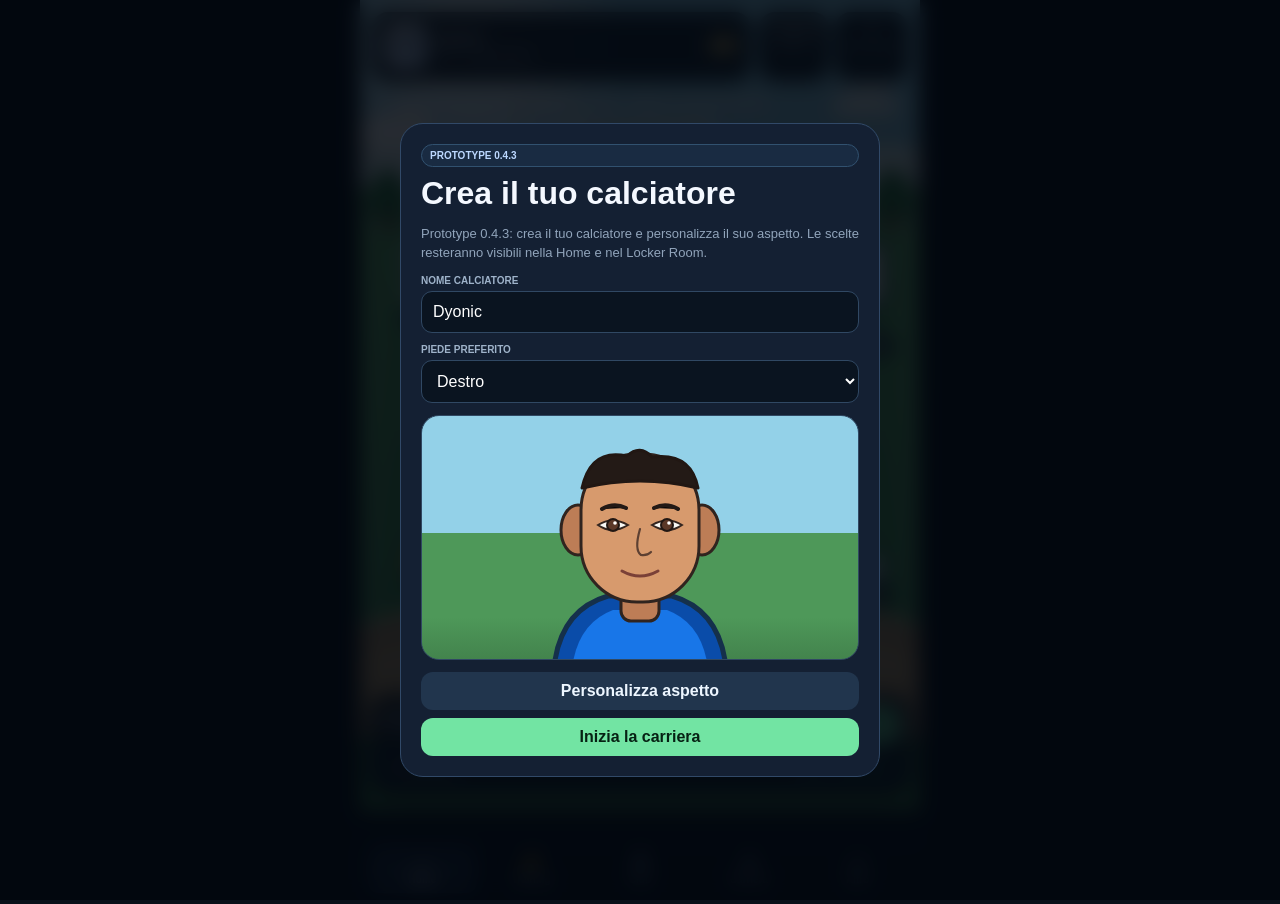
==== commit 0e0aeda9: "Fix beard geometry to keep mouth visible" ====
--- a/road-to-pro/index.html
+++ b/road-to-pro/index.html
@@ -4,7 +4,7 @@
 <meta charset="utf-8">
 <meta name="viewport" content="width=device-width,initial-scale=1,viewport-fit=cover">
 <meta name="theme-color" content="#0b1420">
-<title>Road to Pro — Prototype 0.4.2</title>
+<title>Road to Pro — Prototype 0.4.3</title>
 <style>
 :root{
   --bg:#09111a;--panel:#101a27;--panel2:#0c1520;--line:#273950;
@@ -117,7 +117,7 @@
 .tabs{position:fixed;z-index:60;bottom:0;left:50%;transform:translateX(-50%);width:min(560px,100%);display:grid;grid-template-columns:repeat(5,1fr);padding:7px 8px calc(7px + env(safe-area-inset-bottom));background:#09111bf2;border-top:1px solid #26394f;backdrop-filter:blur(14px)}
 .tab{border:0;background:transparent;color:#8295ac;padding:8px 2px;border-radius:11px;font-size:10px;font-weight:900}.tab b{display:block;font-size:18px;line-height:18px;margin-bottom:2px}.tab.active{background:#19283b;color:#fff}.tab.locked{opacity:.45}
 
-/* Prototype 0.4.2 visual polish */
+/* Prototype 0.4.3 visual polish */
 .training-complex{position:absolute;left:0;right:0;top:108px;height:120px;z-index:2;pointer-events:none}
 .facility{position:absolute;bottom:0;border:3px solid #263746;border-bottom:0;background:linear-gradient(#d7e0e3,#aab7bd);box-shadow:0 6px 0 #0002}
 .facility span{position:absolute;left:50%;transform:translateX(-50%);bottom:12px;font-size:9px;font-weight:950;color:#2d3d48;letter-spacing:.08em}
@@ -167,9 +167,9 @@
 <div class="toast" id="toast"></div>
 
 <div class="modal" id="onboard"><div class="box">
-  <div class="tag">PROTOTYPE 0.4.2</div>
+  <div class="tag">PROTOTYPE 0.4.3</div>
   <h1>Crea il tuo calciatore</h1>
-  <p>Prototype 0.4.2: crea il tuo calciatore e personalizza il suo aspetto. Le scelte resteranno visibili nella Home e nel Locker Room.</p>
+  <p>Prototype 0.4.3: crea il tuo calciatore e personalizza il suo aspetto. Le scelte resteranno visibili nella Home e nel Locker Room.</p>
   <div class="field"><label>Nome calciatore</label><input id="nameInput" maxlength="18" value="Dyonic"></div>
   <div class="field"><label>Piede preferito</label><select id="footInput"><option>Destro</option><option>Sinistro</option></select></div>
   <div class="custom-preview" id="onboardPreview"><div class="avatar-portrait" aria-label="Anteprima volto"></div></div><button class="btn alt" id="openCustomizerOnboard" style="width:100%;margin-bottom:8px">Personalizza aspetto</button>
@@ -302,7 +302,7 @@
     <div class="stat"><b>ATT</b><span>Ruolo</span></div>
   </div></div>
   <div class="card"><div class="title">Skill Tree ATT · prototipo</div><div class="skillgrid" id="skills"></div></div>
-  <div class="card"><button class="btn ghost" id="reset" style="width:100%">Azzera Prototype 0.4.2</button></div>
+  <div class="card"><button class="btn ghost" id="reset" style="width:100%">Azzera Prototype 0.4.3</button></div>
 </section>
 
 <section class="view" id="club">
@@ -311,7 +311,7 @@
 </section>
 
 <section class="view" id="more">
-  <div class="header"><div class="brand">ALTRO</div><div class="tag">PROTOTYPE 0.4.2</div></div>
+  <div class="header"><div class="brand">ALTRO</div><div class="tag">PROTOTYPE 0.4.3</div></div>
   <div class="card">
     <div class="title">Locker Room</div>
     <div class="locker-avatar">
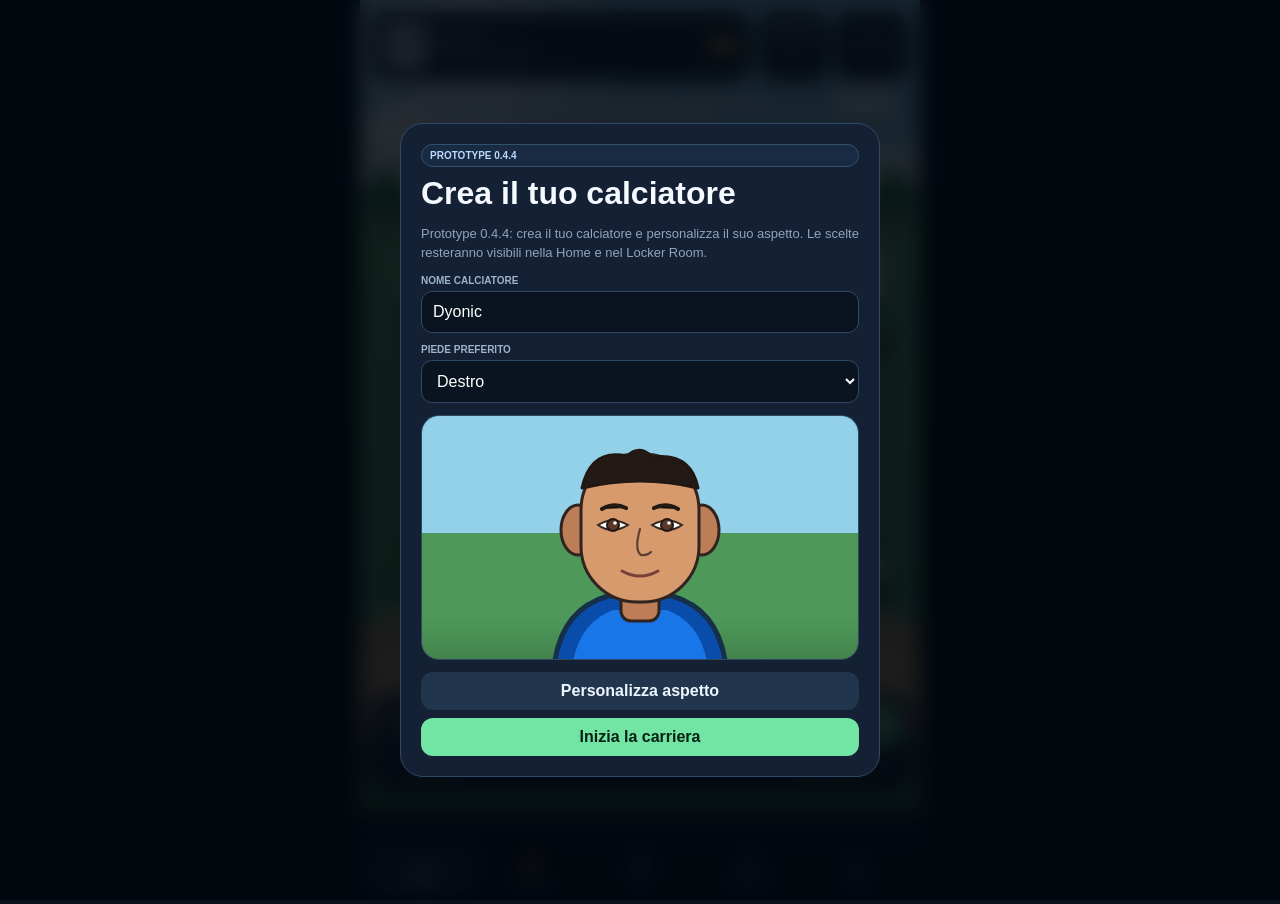
==== commit 2c555a58: "Fix beard layer and mouth visibility in avatar 0.4.4" ====
--- a/road-to-pro/index.html
+++ b/road-to-pro/index.html
@@ -4,7 +4,7 @@
 <meta charset="utf-8">
 <meta name="viewport" content="width=device-width,initial-scale=1,viewport-fit=cover">
 <meta name="theme-color" content="#0b1420">
-<title>Road to Pro — Prototype 0.4.3</title>
+<title>Road to Pro — Prototype 0.4.4</title>
 <style>
 :root{
   --bg:#09111a;--panel:#101a27;--panel2:#0c1520;--line:#273950;
@@ -117,7 +117,7 @@
 .tabs{position:fixed;z-index:60;bottom:0;left:50%;transform:translateX(-50%);width:min(560px,100%);display:grid;grid-template-columns:repeat(5,1fr);padding:7px 8px calc(7px + env(safe-area-inset-bottom));background:#09111bf2;border-top:1px solid #26394f;backdrop-filter:blur(14px)}
 .tab{border:0;background:transparent;color:#8295ac;padding:8px 2px;border-radius:11px;font-size:10px;font-weight:900}.tab b{display:block;font-size:18px;line-height:18px;margin-bottom:2px}.tab.active{background:#19283b;color:#fff}.tab.locked{opacity:.45}
 
-/* Prototype 0.4.3 visual polish */
+/* Prototype 0.4.4 visual polish */
 .training-complex{position:absolute;left:0;right:0;top:108px;height:120px;z-index:2;pointer-events:none}
 .facility{position:absolute;bottom:0;border:3px solid #263746;border-bottom:0;background:linear-gradient(#d7e0e3,#aab7bd);box-shadow:0 6px 0 #0002}
 .facility span{position:absolute;left:50%;transform:translateX(-50%);bottom:12px;font-size:9px;font-weight:950;color:#2d3d48;letter-spacing:.08em}
@@ -167,9 +167,9 @@
 <div class="toast" id="toast"></div>
 
 <div class="modal" id="onboard"><div class="box">
-  <div class="tag">PROTOTYPE 0.4.3</div>
+  <div class="tag">PROTOTYPE 0.4.4</div>
   <h1>Crea il tuo calciatore</h1>
-  <p>Prototype 0.4.3: crea il tuo calciatore e personalizza il suo aspetto. Le scelte resteranno visibili nella Home e nel Locker Room.</p>
+  <p>Prototype 0.4.4: crea il tuo calciatore e personalizza il suo aspetto. Le scelte resteranno visibili nella Home e nel Locker Room.</p>
   <div class="field"><label>Nome calciatore</label><input id="nameInput" maxlength="18" value="Dyonic"></div>
   <div class="field"><label>Piede preferito</label><select id="footInput"><option>Destro</option><option>Sinistro</option></select></div>
   <div class="custom-preview" id="onboardPreview"><div class="avatar-portrait" aria-label="Anteprima volto"></div></div><button class="btn alt" id="openCustomizerOnboard" style="width:100%;margin-bottom:8px">Personalizza aspetto</button>
@@ -177,7 +177,7 @@
 </div></div>
 
 <div class="modal" id="customizer"><div class="box">
-  <div class="tag">LOCKER ROOM · ASPETTO</div>
+  <div class="tag">LOCKER ROOM · ASPETTO · v0.4.4</div>
   <h1 style="margin-bottom:4px">Personalizza il giocatore</h1>
   <p>Modifiche cosmetiche: non cambiano le statistiche.</p>
   <div class="custom-preview"><div class="avatar-portrait" aria-label="Anteprima personalizzazione"></div></div><div class="custom-section"><label>Acconciatura</label><div class="style-row" id="hairStyles"></div></div>
@@ -302,7 +302,7 @@
     <div class="stat"><b>ATT</b><span>Ruolo</span></div>
   </div></div>
   <div class="card"><div class="title">Skill Tree ATT · prototipo</div><div class="skillgrid" id="skills"></div></div>
-  <div class="card"><button class="btn ghost" id="reset" style="width:100%">Azzera Prototype 0.4.3</button></div>
+  <div class="card"><button class="btn ghost" id="reset" style="width:100%">Azzera Prototype 0.4.4</button></div>
 </section>
 
 <section class="view" id="club">
@@ -311,7 +311,7 @@
 </section>
 
 <section class="view" id="more">
-  <div class="header"><div class="brand">ALTRO</div><div class="tag">PROTOTYPE 0.4.3</div></div>
+  <div class="header"><div class="brand">ALTRO</div><div class="tag">PROTOTYPE 0.4.4</div></div>
   <div class="card">
     <div class="title">Locker Room</div>
     <div class="locker-avatar">
@@ -406,8 +406,9 @@
    '<path class="avatar-brow" stroke="'+hair+'" d="M31 46 Q38 42 45 46"/><path class="avatar-brow" stroke="'+hair+'" d="M55 46 Q62 42 69 46"/>'+
    '<ellipse class="avatar-eye-line" cx="38" cy="53" rx="8" ry="5"/><circle fill="'+eye+'" stroke="#211713" stroke-width="1.5" cx="38" cy="53" r="3.6"/><circle fill="#fff" cx="39" cy="52" r="1"/>'+
    '<ellipse class="avatar-eye-line" cx="62" cy="53" rx="8" ry="5"/><circle fill="'+eye+'" stroke="#211713" stroke-width="1.5" cx="62" cy="53" r="3.6"/><circle fill="#fff" cx="63" cy="52" r="1"/>'+
+   beardMarkup()+
    '<path class="avatar-feature" d="M50 56 Q47 66 51 67"/><path class="avatar-mouth" d="M42 74 Q50 79 58 74"/>'+
-   beardMarkup()+'</svg>';
+   '</svg>';
  }
  return '<svg viewBox="0 0 220 250" role="img" aria-label="Anteprima volto giocatore">'+
    '<path fill="'+a.jersey2+'" stroke="#15304b" stroke-width="5" d="M24 250 Q30 192 78 178 L142 178 Q190 192 196 250 Z"/>'+
@@ -419,9 +420,10 @@
    '<path class="avatar-brow" stroke="'+hair+'" d="M72 91 Q84 84 96 90"/><path class="avatar-brow" stroke="'+hair+'" d="M124 90 Q136 84 148 91"/>'+
    '<path class="avatar-eye-line" d="M68 107 Q82 98 98 107 Q82 117 68 107 Z"/><circle fill="'+eye+'" stroke="#211713" stroke-width="2" cx="83" cy="107" r="6"/><circle fill="#fff" cx="85" cy="105" r="1.8"/>'+
    '<path class="avatar-eye-line" d="M122 107 Q138 98 152 107 Q138 117 122 107 Z"/><circle fill="'+eye+'" stroke="#211713" stroke-width="2" cx="137" cy="107" r="6"/><circle fill="#fff" cx="139" cy="105" r="1.8"/>'+
+   beardMarkup()+
    '<path class="avatar-feature" d="M110 111 Q104 132 111 137 Q117 138 121 134"/>'+
    '<path class="avatar-mouth" d="M92 153 Q110 163 128 153"/>'+
-   beardMarkup()+'</svg>';
+   '</svg>';
 }
 function applyAppearance(a){
  document.querySelectorAll(".footballer").forEach(function(p){
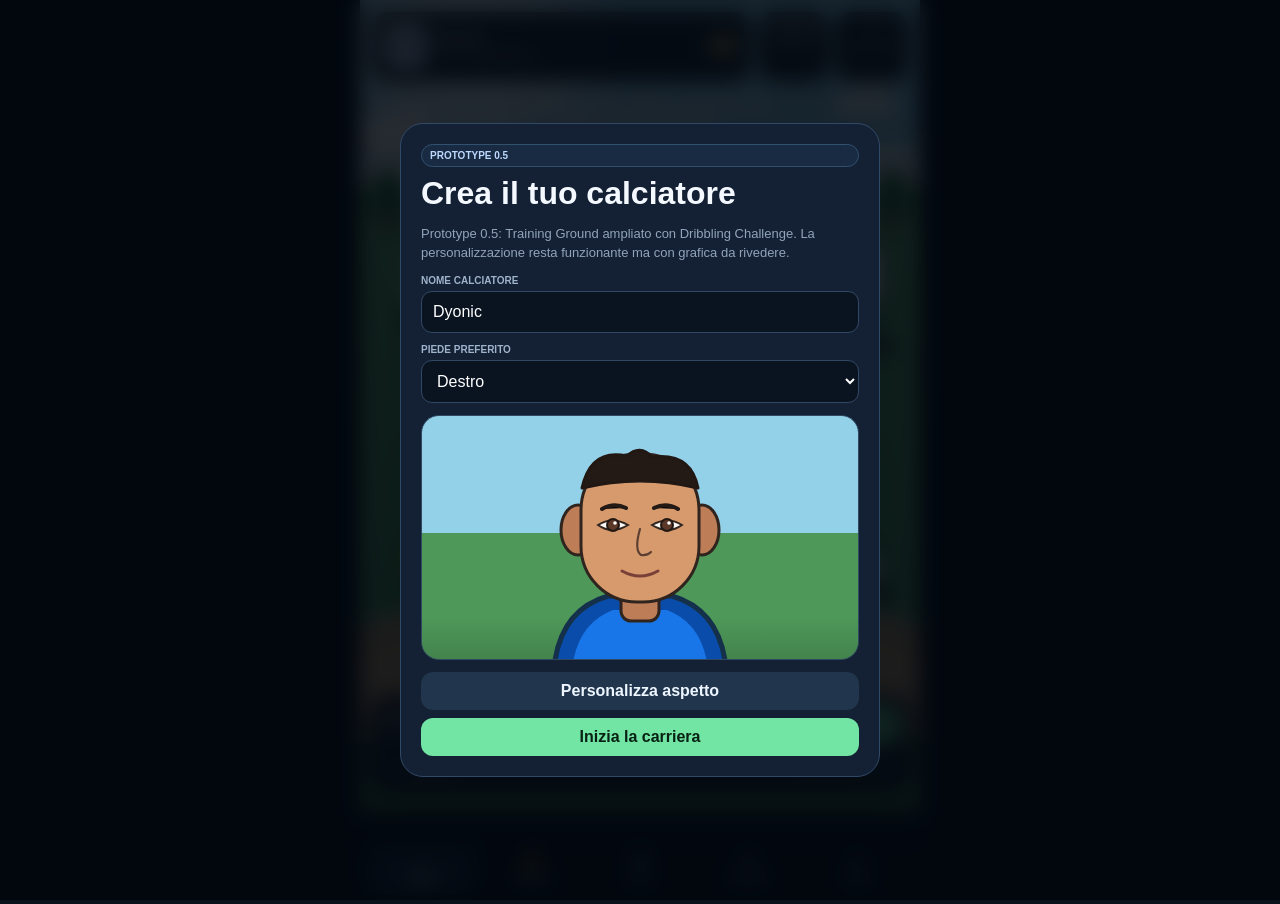
==== commit e25b8a34: "Road to Pro Prototype 0.5 add Dribbling Challenge" ====
--- a/road-to-pro/index.html
+++ b/road-to-pro/index.html
@@ -4,7 +4,7 @@
 <meta charset="utf-8">
 <meta name="viewport" content="width=device-width,initial-scale=1,viewport-fit=cover">
 <meta name="theme-color" content="#0b1420">
-<title>Road to Pro — Prototype 0.4.4</title>
+<title>Road to Pro — Prototype 0.5</title>
 <style>
 :root{
   --bg:#09111a;--panel:#101a27;--panel2:#0c1520;--line:#273950;
@@ -113,11 +113,34 @@
 .skillgrid{display:grid;grid-template-columns:1fr 1fr;gap:8px}.skill{background:var(--panel2);border:1px solid #25364e;border-radius:14px;padding:11px}.skill.lock{opacity:.52}.skill h4{margin:0;font-size:13px}.lvl{font-size:22px;color:var(--green);font-weight:950;margin-top:5px}.req{font-size:10px;color:var(--muted);min-height:30px;margin-top:4px}.skill .btn{width:100%;margin-top:7px}
 .note{margin:10px 12px 0;font-size:11px;color:#ffd98a;padding:8px 10px;border-radius:11px;background:#2a2313;border:1px solid #59491d}
 
+/* TRAINING GROUND 0.5 */
+.dribble-lane{position:relative;height:220px;margin:12px 0 10px;border:2px solid #55715f;border-radius:18px;overflow:hidden;background:
+linear-gradient(90deg,transparent 0 31%,#ffffff25 31% 32%,transparent 32% 68%,#ffffff25 68% 69%,transparent 69%),
+repeating-linear-gradient(0deg,#347d45 0 36px,#3c8a4d 36px 72px)}
+.dribble-lane:before{content:"";position:absolute;left:12px;right:12px;top:16px;height:3px;background:#ffffff55}
+.dribble-gate{position:absolute;top:24px;width:72px;height:52px;border:4px solid #f0d45b;border-bottom:0;border-radius:10px 10px 0 0;transition:.18s;filter:drop-shadow(0 4px 3px #0003)}
+.dribble-gate.left{left:28px}.dribble-gate.right{right:28px}
+.dribble-gate.good{border-color:#75f0aa}.dribble-gate.bad{border-color:#ff7676}
+.dribble-cue{position:absolute;top:82px;left:50%;transform:translateX(-50%);font-size:40px;font-weight:950;text-shadow:0 3px 0 #0004}
+.dribble-runner{position:absolute;width:60px;height:95px;left:50%;bottom:16px;transform:translateX(-50%);transition:left .22s cubic-bezier(.2,.8,.2,1)}
+.dribble-runner.left{left:29%}.dribble-runner.right{left:71%}
+.dribble-runner .avatar-mini-head{width:30px;height:34px;left:15px;top:0}
+.runner-body{position:absolute;width:28px;height:40px;left:16px;top:30px;border-radius:8px 8px 12px 12px;background:linear-gradient(90deg,var(--jersey2),var(--jersey),var(--jersey2));border:2px solid #172a42}
+.runner-body:after{content:"9";position:absolute;right:5px;top:8px;color:#fff;font-size:11px;font-weight:950}
+.runner-ball{position:absolute;left:35px;bottom:0;font-size:24px;filter:drop-shadow(0 3px 2px #0004)}
+.dribble-controls{display:grid;grid-template-columns:1fr 1fr;gap:9px}.dribble-controls button{padding:14px 10px;font-size:18px}
+.training-result{display:flex;justify-content:space-between;gap:8px;font-size:11px;color:#b8cadd;margin-top:7px}
+.training-result b{color:#fff}
+.footballer.training-state{animation:trainJog 1s infinite ease-in-out}
+.footballer.training-state .ball{animation:trainingBall .72s infinite ease-in-out}
+@keyframes trainJog{0%,100%{transform:translate(-50%,-50%)}50%{transform:translate(-50%,calc(-50% - 7px))}}
+@keyframes trainingBall{0%,100%{transform:translate(0,0) rotate(0)}50%{transform:translate(-10px,-16px) rotate(85deg)}}
+
 /* bottom nav */
 .tabs{position:fixed;z-index:60;bottom:0;left:50%;transform:translateX(-50%);width:min(560px,100%);display:grid;grid-template-columns:repeat(5,1fr);padding:7px 8px calc(7px + env(safe-area-inset-bottom));background:#09111bf2;border-top:1px solid #26394f;backdrop-filter:blur(14px)}
 .tab{border:0;background:transparent;color:#8295ac;padding:8px 2px;border-radius:11px;font-size:10px;font-weight:900}.tab b{display:block;font-size:18px;line-height:18px;margin-bottom:2px}.tab.active{background:#19283b;color:#fff}.tab.locked{opacity:.45}
 
-/* Prototype 0.4.4 visual polish */
+/* Prototype 0.5 visual polish */
 .training-complex{position:absolute;left:0;right:0;top:108px;height:120px;z-index:2;pointer-events:none}
 .facility{position:absolute;bottom:0;border:3px solid #263746;border-bottom:0;background:linear-gradient(#d7e0e3,#aab7bd);box-shadow:0 6px 0 #0002}
 .facility span{position:absolute;left:50%;transform:translateX(-50%);bottom:12px;font-size:9px;font-weight:950;color:#2d3d48;letter-spacing:.08em}
@@ -167,9 +190,9 @@
 <div class="toast" id="toast"></div>
 
 <div class="modal" id="onboard"><div class="box">
-  <div class="tag">PROTOTYPE 0.4.4</div>
+  <div class="tag">PROTOTYPE 0.5</div>
   <h1>Crea il tuo calciatore</h1>
-  <p>Prototype 0.4.4: crea il tuo calciatore e personalizza il suo aspetto. Le scelte resteranno visibili nella Home e nel Locker Room.</p>
+  <p>Prototype 0.5: Training Ground ampliato con Dribbling Challenge. La personalizzazione resta funzionante ma con grafica da rivedere.</p>
   <div class="field"><label>Nome calciatore</label><input id="nameInput" maxlength="18" value="Dyonic"></div>
   <div class="field"><label>Piede preferito</label><select id="footInput"><option>Destro</option><option>Sinistro</option></select></div>
   <div class="custom-preview" id="onboardPreview"><div class="avatar-portrait" aria-label="Anteprima volto"></div></div><button class="btn alt" id="openCustomizerOnboard" style="width:100%;margin-bottom:8px">Personalizza aspetto</button>
@@ -177,7 +200,7 @@
 </div></div>
 
 <div class="modal" id="customizer"><div class="box">
-  <div class="tag">LOCKER ROOM · ASPETTO · v0.4.4</div>
+  <div class="tag">LOCKER ROOM · ASPETTO · v0.5</div>
   <h1 style="margin-bottom:4px">Personalizza il giocatore</h1>
   <p>Modifiche cosmetiche: non cambiano le statistiche.</p>
   <div class="custom-preview"><div class="avatar-portrait" aria-label="Anteprima personalizzazione"></div></div><div class="custom-section"><label>Acconciatura</label><div class="style-row" id="hairStyles"></div></div>
@@ -241,7 +264,7 @@
       </button>
 
       <div class="status-pill ready" id="playerStatus">Pronto ad allenarsi</div>
-      <div class="footballer" aria-label="Il tuo calciatore">
+      <div class="footballer" id="homePlayer" aria-label="Il tuo calciatore">
         <div class="shadow"></div>
         <div class="avatar-mini-head" aria-hidden="true"></div>
         <div class="neck"></div>
@@ -285,6 +308,28 @@
       <div class="msg" id="msg">PRONTO</div>
     </div>
   </div>
+  <div class="card" id="dribbleCard">
+    <div class="title">Allenamento attivo · nuovo</div>
+    <strong>Dribbling Challenge</strong>
+    <p style="font-size:12px;color:#94a6bf">10 porte · costo 6 Energia. Leggi rapidamente il lato della porta e porta il pallone nella direzione corretta.</p>
+    <button class="btn" id="startDribble">Inizia Dribbling Challenge</button>
+    <div id="dribbleGame" style="display:none">
+      <div class="dribble-lane">
+        <div class="dribble-gate left" id="gateLeft"></div>
+        <div class="dribble-gate right" id="gateRight"></div>
+        <div class="dribble-cue" id="dribbleCue">←</div>
+        <div class="dribble-runner" id="dribbleRunner">
+          <div class="avatar-mini-head"></div><div class="runner-body"></div><div class="runner-ball">⚽</div>
+        </div>
+      </div>
+      <div class="dribble-controls">
+        <button class="btn alt" id="dribbleLeft">← Sinistra</button>
+        <button class="btn alt" id="dribbleRight">Destra →</button>
+      </div>
+      <div class="training-result"><span>Porta <b id="dRound">0</b>/10</span><span>Punti <b id="dScore">0</b></span></div>
+      <div class="msg" id="dMsg">PRONTO</div>
+    </div>
+  </div>
   <div class="card">
     <div class="title">Allenamento idle</div>
     <p style="font-size:12px;color:#94a6bf">Scegli focus e durata. In produzione arriveremo fino a timer di ore.</p>
@@ -302,7 +347,7 @@
     <div class="stat"><b>ATT</b><span>Ruolo</span></div>
   </div></div>
   <div class="card"><div class="title">Skill Tree ATT · prototipo</div><div class="skillgrid" id="skills"></div></div>
-  <div class="card"><button class="btn ghost" id="reset" style="width:100%">Azzera Prototype 0.4.4</button></div>
+  <div class="card"><button class="btn ghost" id="reset" style="width:100%">Azzera Prototype 0.5</button></div>
 </section>
 
 <section class="view" id="club">
@@ -311,7 +356,7 @@
 </section>
 
 <section class="view" id="more">
-  <div class="header"><div class="brand">ALTRO</div><div class="tag">PROTOTYPE 0.4.4</div></div>
+  <div class="header"><div class="brand">ALTRO</div><div class="tag">PROTOTYPE 0.5</div></div>
   <div class="card">
     <div class="title">Locker Room</div>
     <div class="locker-avatar">
@@ -323,7 +368,7 @@
         <div class="boot b1"></div><div class="boot b2"></div><div class="ball"></div>
       </div>
     </div>
-    <p class="small-muted">Capelli, colore capelli, occhi, pelle, stile e colore barba e divisa di allenamento sono modificabili. In questa build sono solo cosmetici.</p>
+    <p class="small-muted">Personalizzazione base funzionante e salvata. Lo stile grafico dell’avatar resta segnato da rivedere più avanti.</p>
     <button class="btn" id="openLockerCustomizer" style="width:100%">Modifica aspetto</button>
   </div>
   <div class="card"><div class="title">In sviluppo</div><p class="small-muted" style="margin:0">Scarpini, accessori, Sponsor, profilo, amici, notifiche e Chat Globale verranno aggiunti gradualmente.</p></div>
@@ -355,7 +400,7 @@
 function fresh(){var s={made:false,name:"Dyonic",foot:"Destro",ps:0,invested:0,energy:100,last:Date.now(),idle:null,focus:"precision",dur:30,appearance:defaultAppearance(),skills:{}};Object.keys(SK).forEach(function(k){s.skills[k]=0});return s}
 var S;try{S=JSON.parse(localStorage.getItem(KEY))||fresh()}catch(e){S=fresh()}
 Object.keys(SK).forEach(function(k){if(S.skills[k]==null)S.skills[k]=0});if(!S.appearance)S.appearance=defaultAppearance();if(!S.appearance.beardColor)S.appearance.beardColor=S.appearance.hair||"#231a16";
-var G=null;
+var G=null,D=null;
 function save(){localStorage.setItem(KEY,JSON.stringify(S))}
 function toast(x){var t=document.getElementById("toast");t.textContent=x;t.classList.add("show");setTimeout(function(){t.classList.remove("show")},1600)}
 function updateEnergy(){var now=Date.now();if(S.energy>=MAX){S.energy=MAX;S.last=now;return}var g=Math.floor((now-S.last)/REGEN);if(g>0){S.energy=Math.min(MAX,S.energy+g);S.last+=g*REGEN;save()}}
@@ -491,6 +536,7 @@
  }
  var status=document.getElementById("playerStatus"),bubble=document.getElementById("idleBubble");
  bubble.style.display=st.type==="ready"?"grid":"none";
+ var hp=document.getElementById("homePlayer");if(hp)hp.classList.toggle("training-state",st.type==="run");
  if(st.type==="run"){status.textContent=st.home;status.className="status-pill idle"}
  else if(st.type==="ready"){status.textContent="Allenamento completato · raccogli";status.className="status-pill idle"}
  else{status.textContent=S.energy>=COST?"Pronto ad allenarsi":"Energia in recupero";status.className="status-pill ready"}
@@ -533,11 +579,11 @@
  if(S.idle&&!S.idle.claimed&&Date.now()<S.idle.end){toast("Allenamento già in corso");return}
  var r=Math.max(.25,S.dur/60*.65);S.idle={focus:S.focus,end:Date.now()+S.dur*1000,reward:r,claimed:false};save();toast("Allenamento avviato");render()
 };
-document.getElementById("dribblingHotspot").onclick=function(){toast("Dribbling Challenge: prossimo incremento")}
+document.getElementById("dribblingHotspot").onclick=function(){go("training");setTimeout(function(){document.getElementById("dribbleCard").scrollIntoView({behavior:"smooth",block:"start"})},80)}
 document.getElementById("matchHotspot").onclick=function(){toast("Matchday arriverà con il Match Engine")}
 function buildGoal(){var g=document.getElementById("goal");g.innerHTML="";for(var i=0;i<9;i++){(function(n){var z=document.createElement("div");z.className="zone";z.onclick=function(){tap(n)};g.appendChild(z)})(i)}}
 function start(){
- updateEnergy();if(G)return;if(S.energy<COST){toast("Energia insufficiente");return}
+ updateEnergy();if(G||D)return;if(S.energy<COST){toast("Energia insufficiente");return}
  S.energy-=COST;S.last=Date.now();G={shot:0,score:0,target:0,active:false,t:null,end:0};
  document.getElementById("game").style.display="block";document.getElementById("startGame").disabled=true;next();save();render()
 }
@@ -562,6 +608,49 @@
  document.getElementById("msg").textContent="Voto "+grade+" · +"+reward.toFixed(2)+" PS";document.getElementById("startGame").disabled=false;document.getElementById("startGame").textContent="Ripeti esercizio";
  save();toast("Finalizzazione: "+grade+" · +"+reward.toFixed(2)+" PS");render()
 }
+function startDribble(){
+ updateEnergy();if(G||D)return;if(S.energy<COST){toast("Energia insufficiente");return}
+ S.energy-=COST;S.last=Date.now();
+ D={round:0,score:0,target:"left",active:false,t:null,end:0};
+ document.getElementById("dribbleGame").style.display="block";
+ document.getElementById("startDribble").disabled=true;
+ save();render();dNext();
+}
+function dNext(){
+ if(!D)return;
+ if(D.round>=10){dFinish();return}
+ D.round++;D.target=Math.random()<.5?"left":"right";D.active=true;D.end=Date.now()+1200;
+ var gl=document.getElementById("gateLeft"),gr=document.getElementById("gateRight"),r=document.getElementById("dribbleRunner");
+ gl.className="dribble-gate left";gr.className="dribble-gate right";r.className="dribble-runner";
+ document.getElementById("dribbleCue").textContent=D.target==="left"?"←":"→";
+ document.getElementById("dRound").textContent=D.round;document.getElementById("dScore").textContent=D.score;
+ document.getElementById("dMsg").textContent="PORTA IL PALLONE A "+(D.target==="left"?"SINISTRA":"DESTRA");
+ clearTimeout(D.t);D.t=setTimeout(function(){dResolve(null)},1200);
+}
+function dTap(dir){if(D&&D.active)dResolve(dir)}
+function dResolve(dir){
+ if(!D||!D.active)return;D.active=false;clearTimeout(D.t);
+ var ok=dir===D.target,gate=document.getElementById(D.target==="left"?"gateLeft":"gateRight"),r=document.getElementById("dribbleRunner");
+ if(dir)r.classList.add(dir);
+ gate.classList.add(ok?"good":"bad");
+ if(ok){
+   var bonus=Math.max(0,Math.round((D.end-Date.now())/8));
+   D.score+=100+bonus;document.getElementById("dMsg").textContent="SUPERATO!";
+ }else document.getElementById("dMsg").textContent=dir?"DIREZIONE SBAGLIATA":"TROPPO LENTO";
+ document.getElementById("dScore").textContent=D.score;
+ setTimeout(dNext,480);
+}
+function dFinish(){
+ var ratio=Math.min(1,D.score/2450),grade="C",reward=.75;
+ if(ratio>=.82){grade="S";reward=1}else if(ratio>=.65){grade="A";reward=.95}else if(ratio>=.45){grade="B";reward=.85}
+ S.ps+=reward;D=null;
+ document.getElementById("dMsg").textContent="Voto "+grade+" · +"+reward.toFixed(2)+" PS";
+ document.getElementById("startDribble").disabled=false;document.getElementById("startDribble").textContent="Ripeti Dribbling Challenge";
+ save();toast("Dribbling: "+grade+" · +"+reward.toFixed(2)+" PS");render();
+}
+document.getElementById("startDribble").onclick=startDribble;
+document.getElementById("dribbleLeft").onclick=function(){dTap("left")};
+document.getElementById("dribbleRight").onclick=function(){dTap("right")};
 document.getElementById("openCustomizerOnboard").onclick=openCustomizer;
 document.getElementById("openLockerCustomizer").onclick=openCustomizer;
 document.getElementById("cancelCustom").onclick=function(){closeCustomizer(false)};
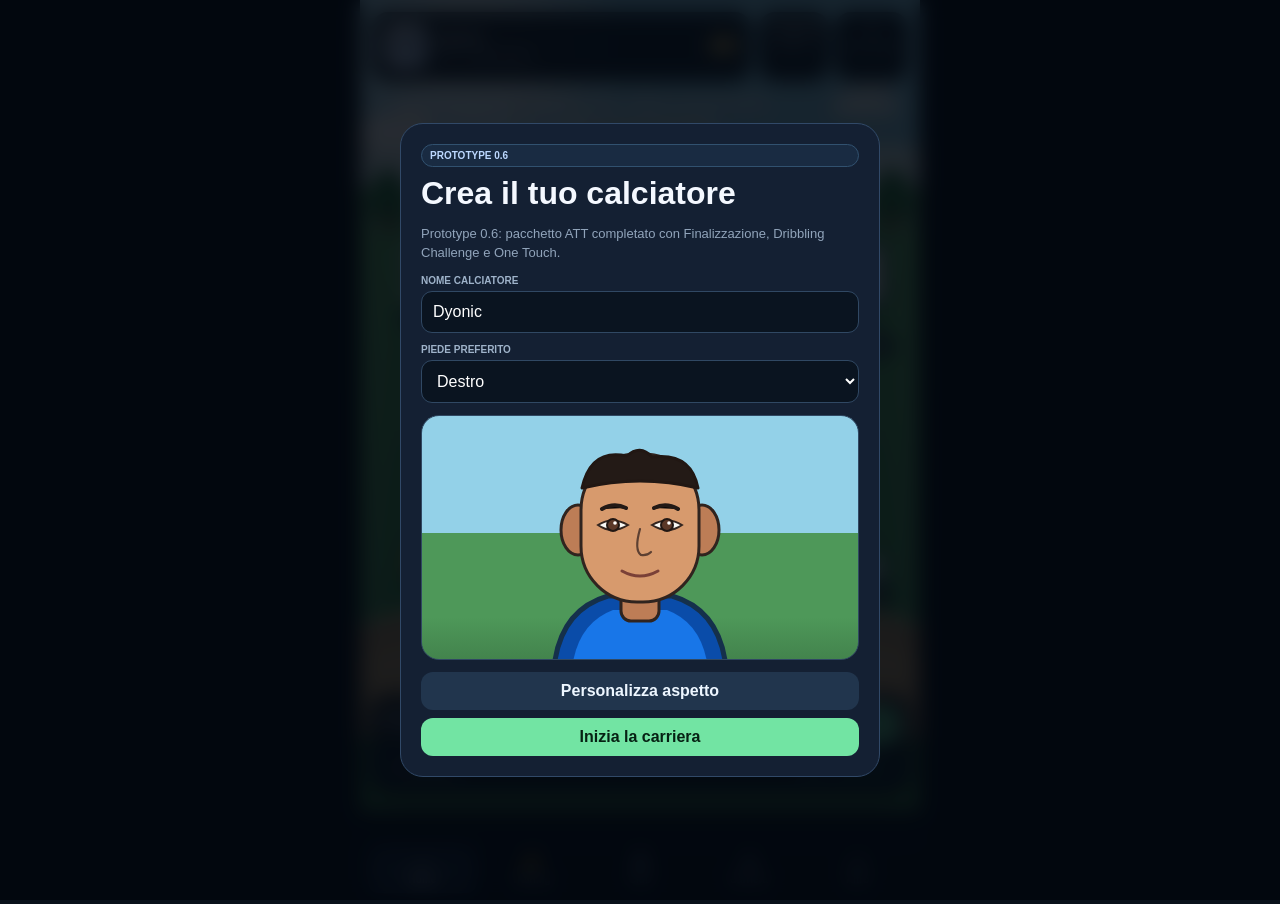
==== commit fdbd4d06: "Road to Pro Prototype 0.6 add One Touch training" ====
--- a/road-to-pro/index.html
+++ b/road-to-pro/index.html
@@ -4,7 +4,7 @@
 <meta charset="utf-8">
 <meta name="viewport" content="width=device-width,initial-scale=1,viewport-fit=cover">
 <meta name="theme-color" content="#0b1420">
-<title>Road to Pro — Prototype 0.5</title>
+<title>Road to Pro — Prototype 0.6</title>
 <style>
 :root{
   --bg:#09111a;--panel:#101a27;--panel2:#0c1520;--line:#273950;
@@ -113,7 +113,7 @@
 .skillgrid{display:grid;grid-template-columns:1fr 1fr;gap:8px}.skill{background:var(--panel2);border:1px solid #25364e;border-radius:14px;padding:11px}.skill.lock{opacity:.52}.skill h4{margin:0;font-size:13px}.lvl{font-size:22px;color:var(--green);font-weight:950;margin-top:5px}.req{font-size:10px;color:var(--muted);min-height:30px;margin-top:4px}.skill .btn{width:100%;margin-top:7px}
 .note{margin:10px 12px 0;font-size:11px;color:#ffd98a;padding:8px 10px;border-radius:11px;background:#2a2313;border:1px solid #59491d}
 
-/* TRAINING GROUND 0.5 */
+/* TRAINING GROUND 0.6 */
 .dribble-lane{position:relative;height:220px;margin:12px 0 10px;border:2px solid #55715f;border-radius:18px;overflow:hidden;background:
 linear-gradient(90deg,transparent 0 31%,#ffffff25 31% 32%,transparent 32% 68%,#ffffff25 68% 69%,transparent 69%),
 repeating-linear-gradient(0deg,#347d45 0 36px,#3c8a4d 36px 72px)}
@@ -136,11 +136,23 @@
 @keyframes trainJog{0%,100%{transform:translate(-50%,-50%)}50%{transform:translate(-50%,calc(-50% - 7px))}}
 @keyframes trainingBall{0%,100%{transform:translate(0,0) rotate(0)}50%{transform:translate(-10px,-16px) rotate(85deg)}}
 
+/* One Touch */
+.one-touch-stage{position:relative;height:230px;margin:12px 0 10px;border:2px solid #546f61;border-radius:18px;overflow:hidden;background:
+linear-gradient(180deg,#8ccde5 0 31%,#397f49 31% 100%)}
+.ot-goal{position:absolute;left:50%;top:18px;width:210px;height:90px;transform:translateX(-50%);border:5px solid #f4f6f7;border-bottom:3px solid #f4f6f7;background:repeating-linear-gradient(45deg,#ffffff22 0 4px,#0000 4px 12px);display:grid;grid-template-columns:repeat(3,1fr);padding:5px;gap:5px}
+.ot-zone{border:2px dashed #ffffff55;border-radius:6px;transition:.15s}.ot-zone.target{background:#ffd45f66;border-color:#ffe68e}.ot-zone.hit{background:#66e9a477;border-color:#8affbd}.ot-zone.miss{background:#ff6f7477;border-color:#ff9da0}
+.ot-pass-label{position:absolute;left:50%;top:116px;transform:translateX(-50%);font-size:11px;font-weight:950;background:#0b1723d9;border:1px solid #46617b;border-radius:999px;padding:5px 9px;white-space:nowrap}
+.ot-track{position:absolute;left:22px;right:22px;bottom:42px;height:30px;border:2px solid #1c3442;border-radius:999px;background:#102534;overflow:hidden;box-shadow:inset 0 3px 8px #0005}
+.ot-perfect{position:absolute;left:43%;width:18%;top:0;bottom:0;background:#66e5a066;border-left:2px solid #77f5ad;border-right:2px solid #77f5ad}
+.ot-ball{position:absolute;top:2px;left:0;width:24px;height:24px;border-radius:50%;background:radial-gradient(circle at 35% 30%,#fff 0 37%,#20252d 39% 48%,#fff 50% 70%,#20252d 72%);border:2px solid #1a2027;transform:translateX(-50%);filter:drop-shadow(0 2px 2px #0005)}
+.ot-controls{display:grid;grid-template-columns:repeat(3,1fr);gap:7px}.ot-controls button{padding:12px 5px;font-size:12px}
+.ot-hint{position:absolute;left:50%;bottom:8px;transform:translateX(-50%);font-size:9px;color:#e6f3ff;background:#0a1420a8;padding:3px 7px;border-radius:999px;white-space:nowrap}
+
 /* bottom nav */
 .tabs{position:fixed;z-index:60;bottom:0;left:50%;transform:translateX(-50%);width:min(560px,100%);display:grid;grid-template-columns:repeat(5,1fr);padding:7px 8px calc(7px + env(safe-area-inset-bottom));background:#09111bf2;border-top:1px solid #26394f;backdrop-filter:blur(14px)}
 .tab{border:0;background:transparent;color:#8295ac;padding:8px 2px;border-radius:11px;font-size:10px;font-weight:900}.tab b{display:block;font-size:18px;line-height:18px;margin-bottom:2px}.tab.active{background:#19283b;color:#fff}.tab.locked{opacity:.45}
 
-/* Prototype 0.5 visual polish */
+/* Prototype 0.6 visual polish */
 .training-complex{position:absolute;left:0;right:0;top:108px;height:120px;z-index:2;pointer-events:none}
 .facility{position:absolute;bottom:0;border:3px solid #263746;border-bottom:0;background:linear-gradient(#d7e0e3,#aab7bd);box-shadow:0 6px 0 #0002}
 .facility span{position:absolute;left:50%;transform:translateX(-50%);bottom:12px;font-size:9px;font-weight:950;color:#2d3d48;letter-spacing:.08em}
@@ -190,9 +202,9 @@
 <div class="toast" id="toast"></div>
 
 <div class="modal" id="onboard"><div class="box">
-  <div class="tag">PROTOTYPE 0.5</div>
+  <div class="tag">PROTOTYPE 0.6</div>
   <h1>Crea il tuo calciatore</h1>
-  <p>Prototype 0.5: Training Ground ampliato con Dribbling Challenge. La personalizzazione resta funzionante ma con grafica da rivedere.</p>
+  <p>Prototype 0.6: pacchetto ATT completato con Finalizzazione, Dribbling Challenge e One Touch.</p>
   <div class="field"><label>Nome calciatore</label><input id="nameInput" maxlength="18" value="Dyonic"></div>
   <div class="field"><label>Piede preferito</label><select id="footInput"><option>Destro</option><option>Sinistro</option></select></div>
   <div class="custom-preview" id="onboardPreview"><div class="avatar-portrait" aria-label="Anteprima volto"></div></div><button class="btn alt" id="openCustomizerOnboard" style="width:100%;margin-bottom:8px">Personalizza aspetto</button>
@@ -243,7 +255,7 @@
     </div>
     <div class="field-scene">
       <div class="center-circle"></div><div class="track"></div>
-      <div class="coach"><div class="coach-head"></div><div class="coach-body"></div><div class="clipboard"></div><span>Coach</span></div>
+      <button class="hotspot coach" id="oneTouchHotspot"><div class="coach-head"></div><div class="coach-body"></div><div class="clipboard"></div><span>One Touch</span></button>
       <div class="drill-ring r1"></div><div class="drill-ring r2"></div><div class="drill-ring r3"></div>
 
       <button class="hotspot goal-post" data-go="training">
@@ -330,6 +342,31 @@
       <div class="msg" id="dMsg">PRONTO</div>
     </div>
   </div>
+  <div class="card" id="oneTouchCard">
+    <div class="title">Allenamento attivo · nuovo</div>
+    <strong>One Touch</strong>
+    <p style="font-size:12px;color:#94a6bf">10 palloni · costo 6 Energia. Leggi il bersaglio e gioca di prima quando il pallone entra nella zona verde.</p>
+    <button class="btn" id="startOneTouch">Inizia One Touch</button>
+    <div id="oneTouchGame" style="display:none">
+      <div class="one-touch-stage">
+        <div class="ot-goal">
+          <div class="ot-zone" data-ot="left"></div>
+          <div class="ot-zone" data-ot="center"></div>
+          <div class="ot-zone" data-ot="right"></div>
+        </div>
+        <div class="ot-pass-label" id="otTargetLabel">Bersaglio: CENTRO</div>
+        <div class="ot-track"><div class="ot-perfect"></div><div class="ot-ball" id="otBall"></div></div>
+        <div class="ot-hint">Colpisci nella zona verde</div>
+      </div>
+      <div class="ot-controls">
+        <button class="btn alt" id="otLeft">← Sinistra</button>
+        <button class="btn alt" id="otCenter">Centro</button>
+        <button class="btn alt" id="otRight">Destra →</button>
+      </div>
+      <div class="training-result"><span>Pallone <b id="otRound">0</b>/10</span><span>Punti <b id="otScore">0</b></span></div>
+      <div class="msg" id="otMsg">PRONTO</div>
+    </div>
+  </div>
   <div class="card">
     <div class="title">Allenamento idle</div>
     <p style="font-size:12px;color:#94a6bf">Scegli focus e durata. In produzione arriveremo fino a timer di ore.</p>
@@ -347,7 +384,7 @@
     <div class="stat"><b>ATT</b><span>Ruolo</span></div>
   </div></div>
   <div class="card"><div class="title">Skill Tree ATT · prototipo</div><div class="skillgrid" id="skills"></div></div>
-  <div class="card"><button class="btn ghost" id="reset" style="width:100%">Azzera Prototype 0.5</button></div>
+  <div class="card"><button class="btn ghost" id="reset" style="width:100%">Azzera Prototype 0.6</button></div>
 </section>
 
 <section class="view" id="club">
@@ -356,7 +393,7 @@
 </section>
 
 <section class="view" id="more">
-  <div class="header"><div class="brand">ALTRO</div><div class="tag">PROTOTYPE 0.5</div></div>
+  <div class="header"><div class="brand">ALTRO</div><div class="tag">PROTOTYPE 0.6</div></div>
   <div class="card">
     <div class="title">Locker Room</div>
     <div class="locker-avatar">
@@ -400,7 +437,7 @@
 function fresh(){var s={made:false,name:"Dyonic",foot:"Destro",ps:0,invested:0,energy:100,last:Date.now(),idle:null,focus:"precision",dur:30,appearance:defaultAppearance(),skills:{}};Object.keys(SK).forEach(function(k){s.skills[k]=0});return s}
 var S;try{S=JSON.parse(localStorage.getItem(KEY))||fresh()}catch(e){S=fresh()}
 Object.keys(SK).forEach(function(k){if(S.skills[k]==null)S.skills[k]=0});if(!S.appearance)S.appearance=defaultAppearance();if(!S.appearance.beardColor)S.appearance.beardColor=S.appearance.hair||"#231a16";
-var G=null,D=null;
+var G=null,D=null,T=null;
 function save(){localStorage.setItem(KEY,JSON.stringify(S))}
 function toast(x){var t=document.getElementById("toast");t.textContent=x;t.classList.add("show");setTimeout(function(){t.classList.remove("show")},1600)}
 function updateEnergy(){var now=Date.now();if(S.energy>=MAX){S.energy=MAX;S.last=now;return}var g=Math.floor((now-S.last)/REGEN);if(g>0){S.energy=Math.min(MAX,S.energy+g);S.last+=g*REGEN;save()}}
@@ -580,10 +617,11 @@
  var r=Math.max(.25,S.dur/60*.65);S.idle={focus:S.focus,end:Date.now()+S.dur*1000,reward:r,claimed:false};save();toast("Allenamento avviato");render()
 };
 document.getElementById("dribblingHotspot").onclick=function(){go("training");setTimeout(function(){document.getElementById("dribbleCard").scrollIntoView({behavior:"smooth",block:"start"})},80)}
+document.getElementById("oneTouchHotspot").onclick=function(){go("training");setTimeout(function(){document.getElementById("oneTouchCard").scrollIntoView({behavior:"smooth",block:"start"})},80)}
 document.getElementById("matchHotspot").onclick=function(){toast("Matchday arriverà con il Match Engine")}
 function buildGoal(){var g=document.getElementById("goal");g.innerHTML="";for(var i=0;i<9;i++){(function(n){var z=document.createElement("div");z.className="zone";z.onclick=function(){tap(n)};g.appendChild(z)})(i)}}
 function start(){
- updateEnergy();if(G||D)return;if(S.energy<COST){toast("Energia insufficiente");return}
+ updateEnergy();if(G||D||T)return;if(S.energy<COST){toast("Energia insufficiente");return}
  S.energy-=COST;S.last=Date.now();G={shot:0,score:0,target:0,active:false,t:null,end:0};
  document.getElementById("game").style.display="block";document.getElementById("startGame").disabled=true;next();save();render()
 }
@@ -609,7 +647,7 @@
  save();toast("Finalizzazione: "+grade+" · +"+reward.toFixed(2)+" PS");render()
 }
 function startDribble(){
- updateEnergy();if(G||D)return;if(S.energy<COST){toast("Energia insufficiente");return}
+ updateEnergy();if(G||D||T)return;if(S.energy<COST){toast("Energia insufficiente");return}
  S.energy-=COST;S.last=Date.now();
  D={round:0,score:0,target:"left",active:false,t:null,end:0};
  document.getElementById("dribbleGame").style.display="block";
@@ -651,6 +689,72 @@
 document.getElementById("startDribble").onclick=startDribble;
 document.getElementById("dribbleLeft").onclick=function(){dTap("left")};
 document.getElementById("dribbleRight").onclick=function(){dTap("right")};
+function startOneTouch(){
+ updateEnergy();if(G||D||T)return;if(S.energy<COST){toast("Energia insufficiente");return}
+ S.energy-=COST;S.last=Date.now();
+ T={round:0,score:0,target:"center",active:false,start:0,duration:1500,raf:0};
+ document.getElementById("oneTouchGame").style.display="block";
+ document.getElementById("startOneTouch").disabled=true;
+ save();render();otNext();
+}
+function otNext(){
+ if(!T)return;
+ if(T.round>=10){otFinish();return}
+ T.round++;T.target=["left","center","right"][Math.floor(Math.random()*3)];T.active=true;T.start=performance.now();
+ document.querySelectorAll(".ot-zone").forEach(function(z){z.className="ot-zone"+(z.getAttribute("data-ot")===T.target?" target":"")});
+ document.getElementById("otTargetLabel").textContent="Bersaglio: "+(T.target==="left"?"SINISTRA":T.target==="right"?"DESTRA":"CENTRO");
+ document.getElementById("otRound").textContent=T.round;document.getElementById("otScore").textContent=T.score;
+ document.getElementById("otMsg").textContent="ASPETTA IL TEMPO GIUSTO";
+ cancelAnimationFrame(T.raf);
+ function frame(now){
+   if(!T||!T.active)return;
+   var p=Math.min(1,(now-T.start)/T.duration);
+   document.getElementById("otBall").style.left=(p*100)+"%";
+   if(p>=1){otResolve(null,p);return}
+   T.raf=requestAnimationFrame(frame);
+ }
+ T.raf=requestAnimationFrame(frame);
+}
+function otTap(dir){
+ if(!T||!T.active)return;
+ var p=Math.min(1,(performance.now()-T.start)/T.duration);
+ otResolve(dir,p);
+}
+function otResolve(dir,p){
+ if(!T||!T.active)return;T.active=false;cancelAnimationFrame(T.raf);
+ var correctTarget=dir===T.target;
+ var timing=Math.abs(p-.52);
+ var inWindow=p>=.41&&p<=.63;
+ var ok=correctTarget&&inWindow;
+ var targetEl=document.querySelector('.ot-zone[data-ot="'+T.target+'"]');
+ if(targetEl)targetEl.classList.add(ok?"hit":"miss");
+ if(ok){
+   var timingQuality=Math.max(0,1-(timing/.11));
+   var bonus=Math.round(120*timingQuality);
+   T.score+=100+bonus;
+   document.getElementById("otMsg").textContent=bonus>=95?"PERFETTO!":"BUON ONE TOUCH!";
+ }else if(!dir){
+   document.getElementById("otMsg").textContent="TROPPO TARDI";
+ }else if(!correctTarget){
+   document.getElementById("otMsg").textContent="BERSAGLIO SBAGLIATO";
+ }else{
+   document.getElementById("otMsg").textContent=p<.41?"TROPPO PRESTO":"TROPPO TARDI";
+ }
+ document.getElementById("otScore").textContent=T.score;
+ setTimeout(otNext,520);
+}
+function otFinish(){
+ var ratio=Math.min(1,T.score/2200),grade="C",reward=.75;
+ if(ratio>=.82){grade="S";reward=1}else if(ratio>=.65){grade="A";reward=.95}else if(ratio>=.45){grade="B";reward=.85}
+ S.ps+=reward;cancelAnimationFrame(T.raf);T=null;
+ document.getElementById("otMsg").textContent="Voto "+grade+" · +"+reward.toFixed(2)+" PS";
+ document.getElementById("startOneTouch").disabled=false;document.getElementById("startOneTouch").textContent="Ripeti One Touch";
+ save();toast("One Touch: "+grade+" · +"+reward.toFixed(2)+" PS");render();
+}
+document.getElementById("startOneTouch").onclick=startOneTouch;
+document.getElementById("otLeft").onclick=function(){otTap("left")};
+document.getElementById("otCenter").onclick=function(){otTap("center")};
+document.getElementById("otRight").onclick=function(){otTap("right")};
 document.getElementById("openCustomizerOnboard").onclick=openCustomizer;
 document.getElementById("openLockerCustomizer").onclick=openCustomizer;
 document.getElementById("cancelCustom").onclick=function(){closeCustomizer(false)};
